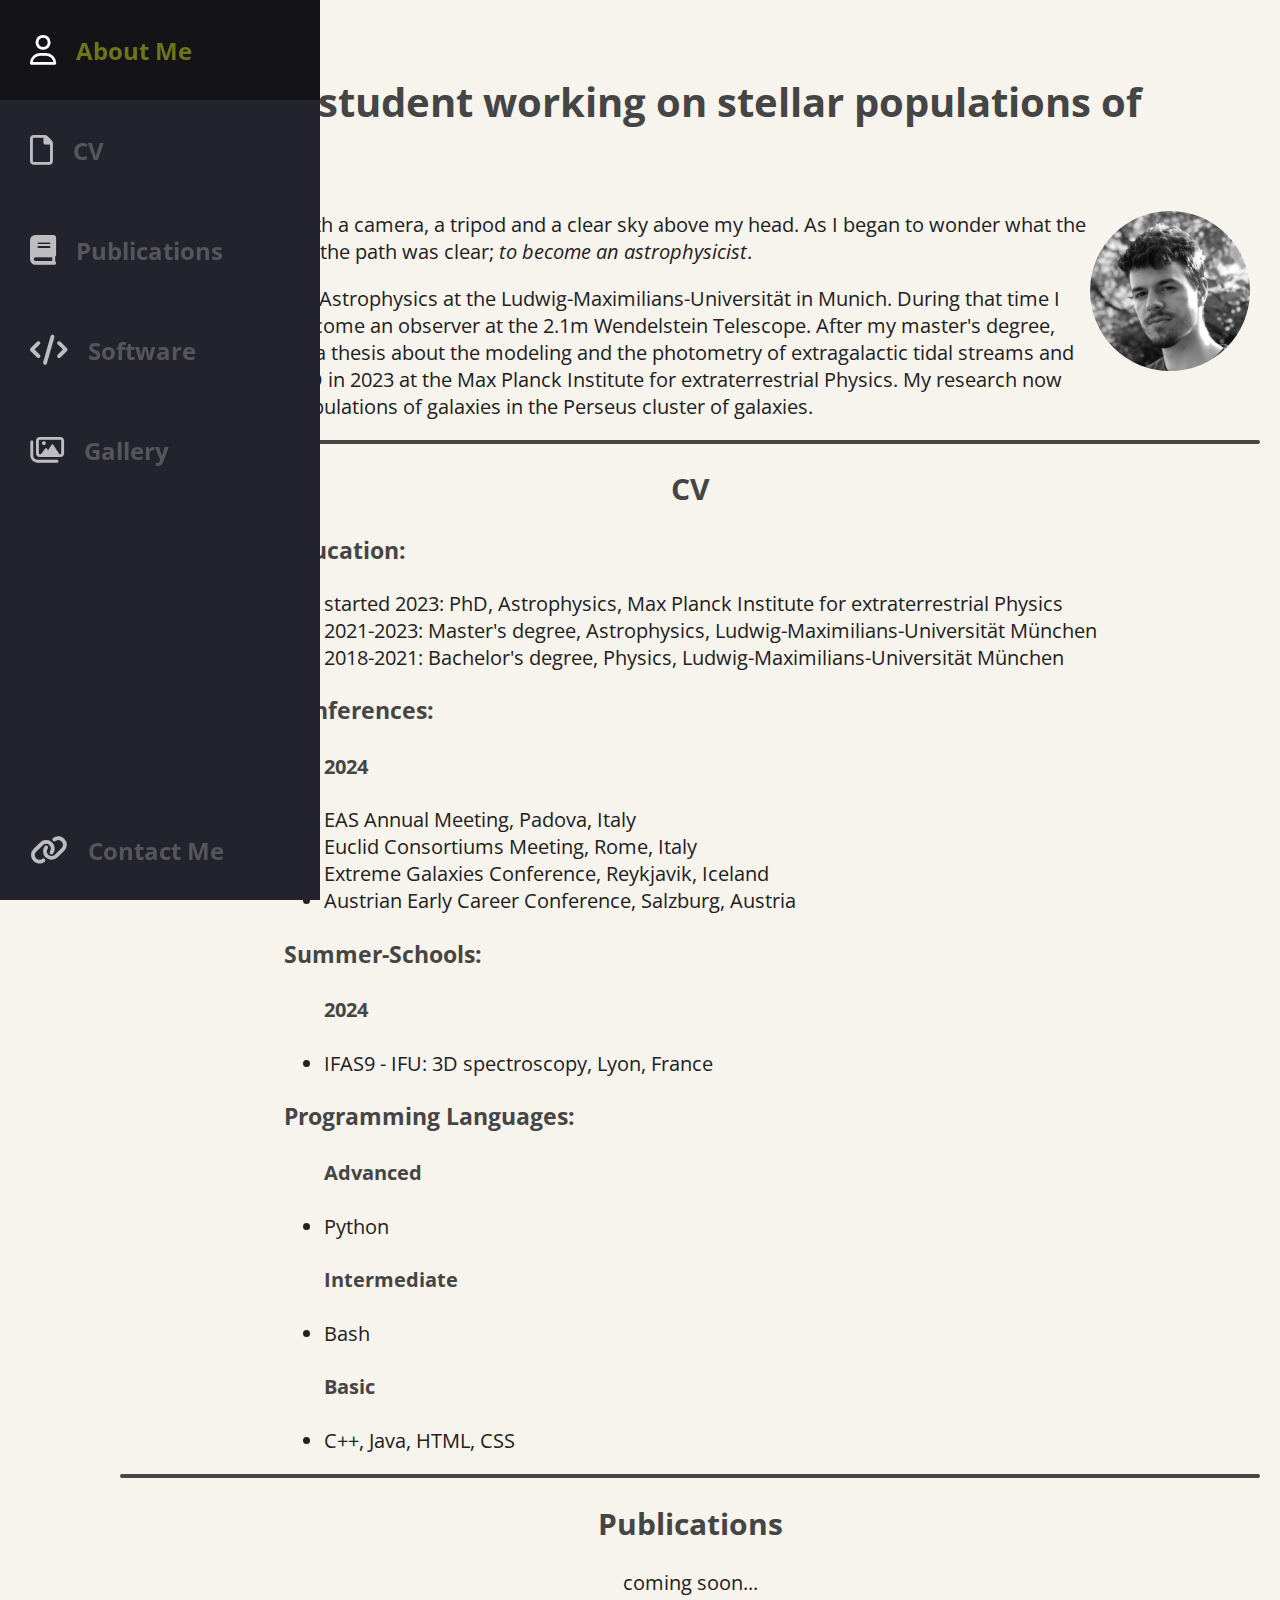
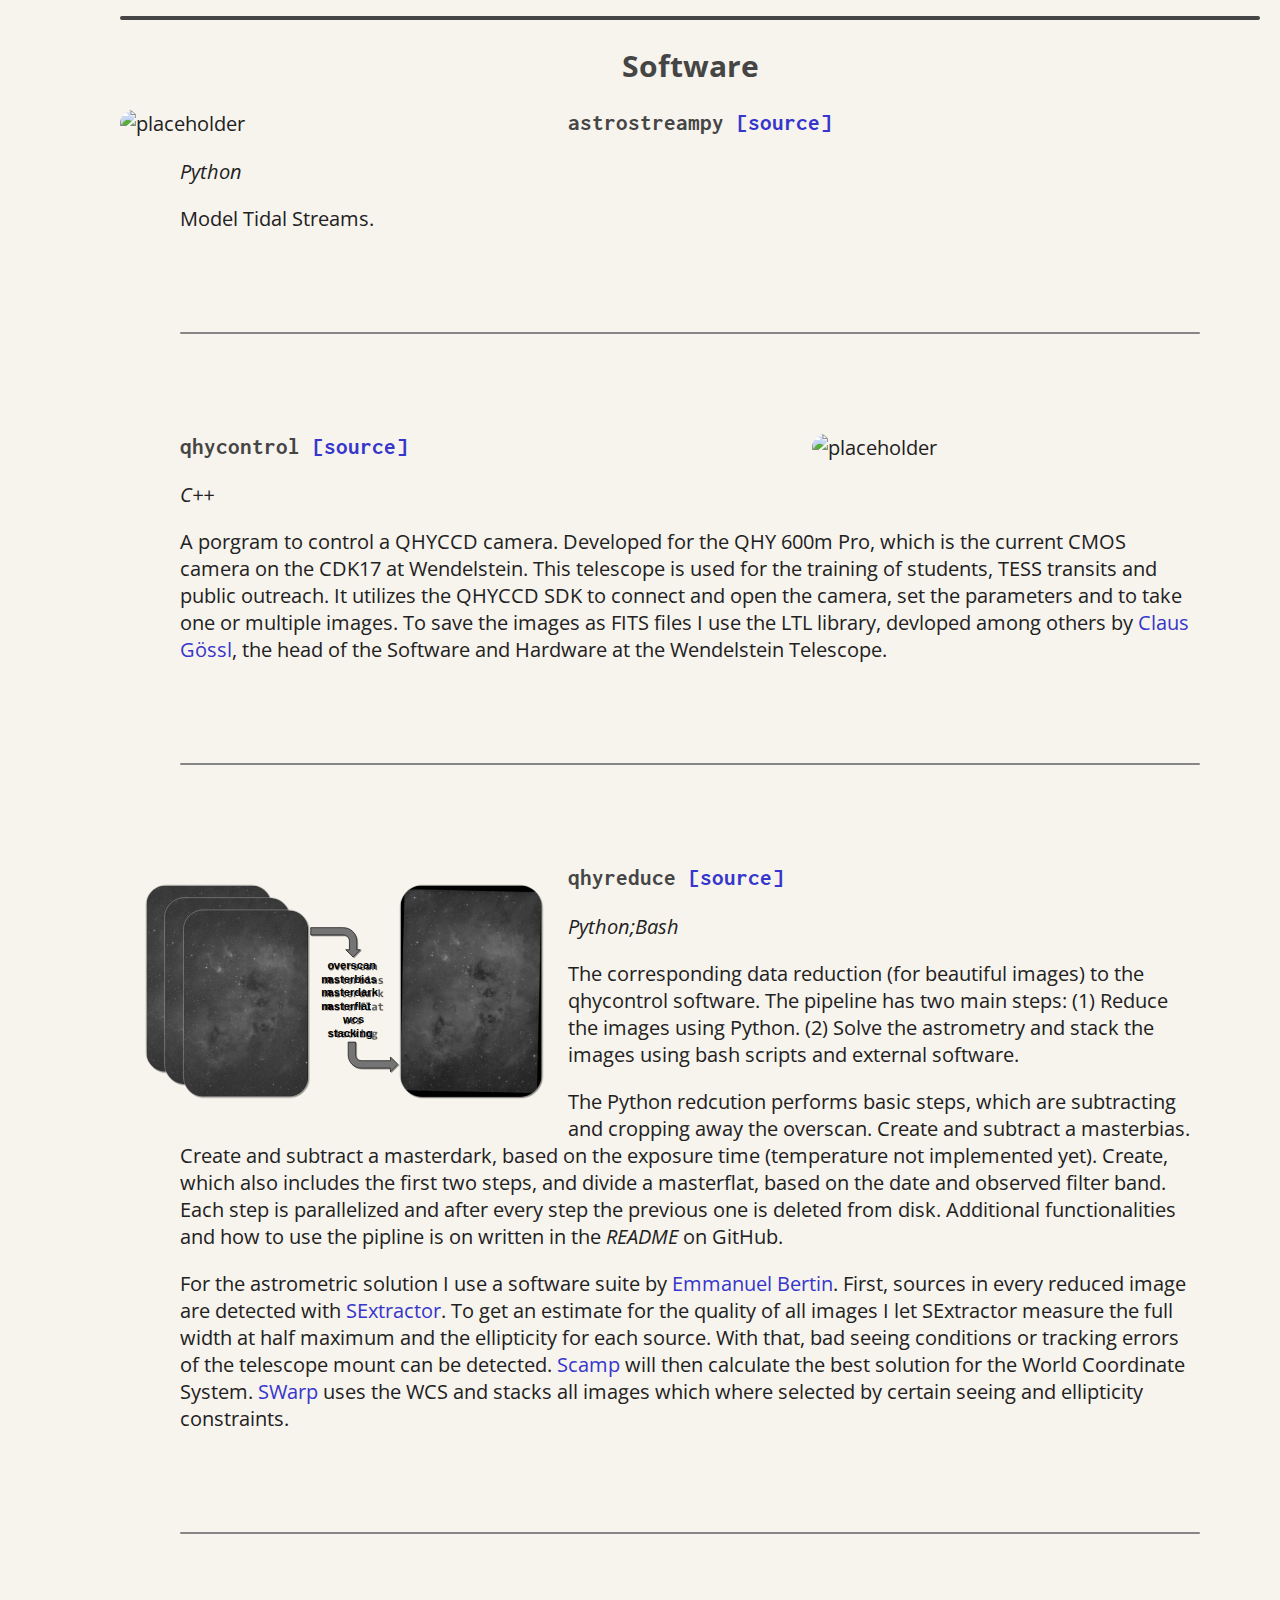
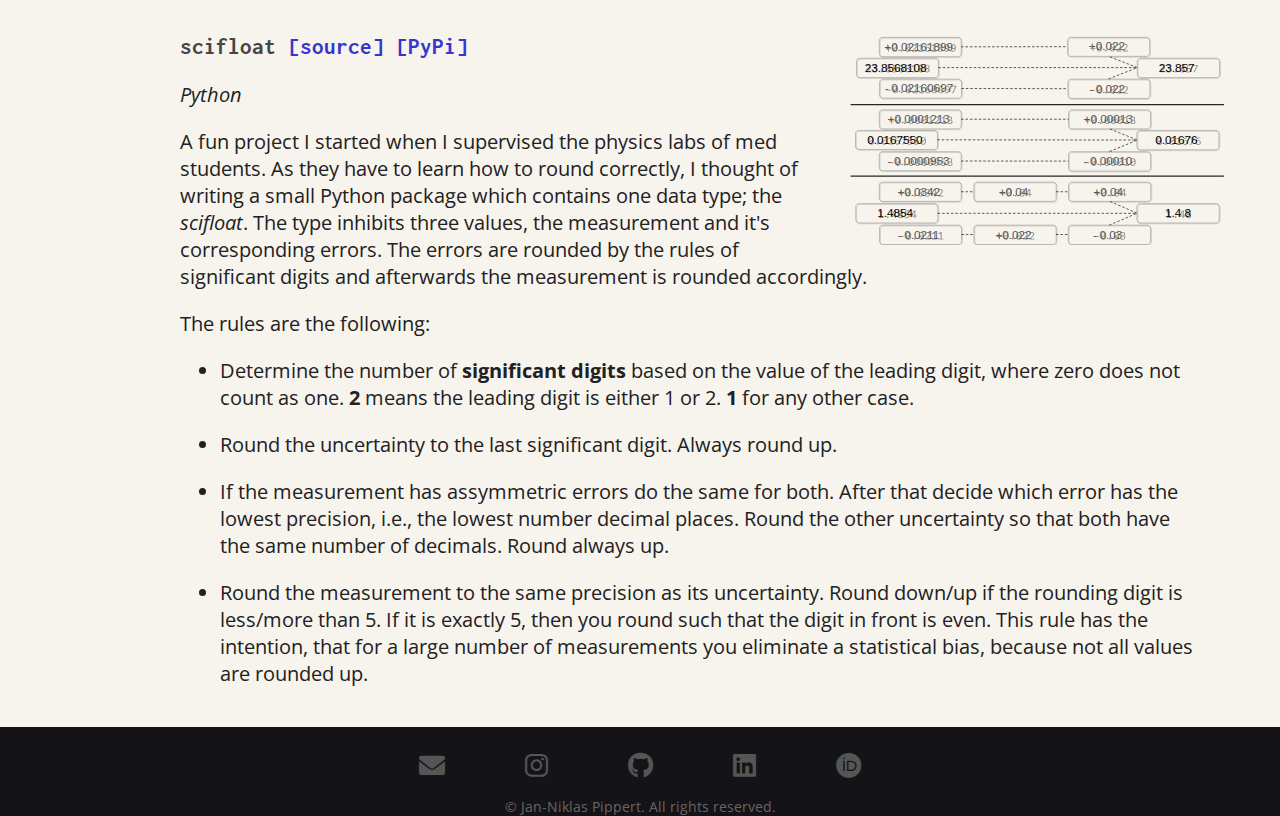
==== index.html @ 5317754b "scifloat.svg" ====
<!DOCTYPE html>
<html lang="en">

<head>
    <meta charset="UTF-8">
    <meta http-equiv='cache-control' content='no-cache'>
    <meta http-equiv='expires' content='0'>
    <meta http-equiv='pragma' content='no-cache'>
    <meta name="viewport" content="width=device-width, initial-scale=1.0">
    <meta name="keywords" content="Jan-Niklas Pippert">
    <meta name="description" content="Homepage of Jan-Niklas Pippert">
    <title>Jan-Niklas Pippert</title>
    <link rel="icon" type="image/x-icon" href="/images/icon.png">
    <link rel="stylesheet" type="text/css" href="style.css" />
    <link href="https://fonts.googleapis.com/css?family=Open+Sans:300,400,700&display=swap" rel="stylesheet" />
    <link
        href="https://fonts.googleapis.com/css2?family=Inconsolata:wght@200..900&family=Open+Sans:ital,wght@0,300..800;1,300..800&display=swap"
        rel="stylesheet">
    <link rel="stylesheet" href="https://cdnjs.cloudflare.com/ajax/libs/font-awesome/6.0.0-beta3/css/all.min.css">
</head>

<body>
    <!-- Hamburger Menu Icon for Mobile View -->
    <div class="hamburger-menu" onclick="toggleMenu()">&#9776;
        <p class="menu-text">Jan-Niklas Pippert</p>
    </div>

    <nav class="navbar" id="navbar">
        <ul class="navbar-nav">

            <li class="nav-item">
                <a href="#sec-aboutme" class="nav-link">
                    <i class="fa-regular fa-user"></i>
                    <span class="link-text">About Me</span>
                </a>
            </li>

            <li class="nav-item">
                <a href="#sec-cv" class="nav-link">
                    <i class="fa-regular fa-file"></i>
                    <span class="link-text">CV</span>
                </a>
            </li>

            <li class="nav-item">
                <a href="#sec-pubs" class="nav-link">
                    <i class="fa-solid fa-book"></i>
                    <span class="link-text">Publications</span>
                </a>
            </li>

            <li class="nav-item">
                <a href="#sec-soft" class="nav-link">
                    <i class="fa-solid fa-code"></i>
                    <span class="link-text">Software</span>
                </a>
            </li>

            <li class="nav-item">
                <a href="gallery.html" class="nav-link">
                    <i class="fa-regular fa-images"></i>
                    <span class="link-text">Gallery</span>
                </a>
            </li>

            <li class="nav-item">
                <a href="#imp-link" class="nav-link">
                    <i class="fa-solid fa-link"></i>
                    <span class="link-text">Contact Me</span>
                </a>
            </li>
        </ul>
    </nav>

    <div class="banner">
        <img class="banner-im" src="images/banner_a426.jpeg" alt="Perseus Cluster">
    </div>

    <main>
        <div class="headcontainer">
            <h1 id="sec-aboutme">I'm a PhD student working on stellar populations of galaxies.</h1>
        </div>
        <div class="contcontainer"><img class="portrait" src="images/portrait.jpg" alt="portrait">
            <p>Everything started with a camera, a tripod and a clear sky above my head. As I began to wonder what the
                universe has to offer, the path was clear; <i>to become an astrophysicist</i>.</p>
            <p>I studied Physics and Astrophysics at the Ludwig-Maximilians-Universität in Munich. During that time I
                had
                the chance to become an observer at the 2.1m Wendelstein Telescope. After my master's degree, which I
                finished with a thesis about the modeling and the photometry of extragalactic tidal streams and tails, I
                started my PhD in 2023 at the Max Planck Institute for extraterrestrial Physics. My research now focuses
                on stellar populations of galaxies in the Perseus cluster of galaxies.</p>
        </div>
        <hr>
        <div class="headcontainer">
            <h2 id="sec-cv">CV</h2>
        </div>
        <div class="contcontainer">
            <h3>Education:</h3>
            <ul>
                <li>started 2023: PhD, Astrophysics, Max Planck Institute for extraterrestrial Physics</li>
                <li>2021-2023: Master's degree, Astrophysics, Ludwig-Maximilians-Universität München</li>
                <li>2018-2021: Bachelor's degree, Physics, Ludwig-Maximilians-Universität München</li>
            </ul>
            <h3>Conferences:</h3>
            <ul>
                <h4>2024</h4>
                <li>EAS Annual Meeting, Padova, Italy</li>
                <li>Euclid Consortiums Meeting, Rome, Italy</li>
                <li>Extreme Galaxies Conference, Reykjavik, Iceland</li>
                <li>Austrian Early Career Conference, Salzburg, Austria</li>
            </ul>
            <h3>Summer-Schools:</h3>
            <ul>
                <h4>2024</h4>
                <li>IFAS9 - IFU: 3D spectroscopy, Lyon, France</li>
            </ul>
            <h3>Programming Languages:</h3>
            <ul>
                <h4>Advanced</h4>
                <li>Python</li>
                <h4>Intermediate</h4>
                <li>Bash</li>
                <h4>Basic</h4>
                <li>C++, Java, HTML, CSS</li>
            </ul>
        </div>
        <hr>
        <div class="headcontainer">
            <h2 id="sec-pubs">Publications</h2>
        </div>
        <div class="contcontainer">coming soon...</div>
        <hr>
        <div class="headcontainer">
            <h2 id="sec-soft">Software</h2>
        </div>
        <div class="soft-asp">
            <img class="soft-image-left" src="" alt="placeholder">
            <h3 class="soft-name">astrostreampy <a class="hyperlink" href="https://github.com/jnpippert/streampy"
                    target="_blank">[source]</a></h3>
            </h3>
            <p class="soft-text"><i>Python</i></p>
            <p class="soft-text">Model Tidal Streams.
            </p>
        </div>
        <hr class="soft-border">
        <div class="soft-qhyc">
            <img class="soft-image-right" src="" alt="placeholder">
            <h3 class="soft-name">qhycontrol <a class="hyperlink" href="https://github.com/jnpippert/qhycontrol"
                    target="_blank">[source]</a></h3>
            </h3>
            <p class="soft-text"><i>C++</i></p>
            <p class="soft-text">A porgram to control a QHYCCD camera. Developed for the QHY 600m Pro, which is the
                current CMOS camera on
                the CDK17 at Wendelstein. This telescope is used for the training of students, TESS transits and public
                outreach. It utilizes the QHYCCD SDK to connect and open the camera, set the parameters and to take one
                or multiple images. To save the images as FITS files I use the LTL library, devloped among others by
                <a class="hyperlink" target="_blank" href="https://www.usm.uni-muenchen.de/~cag/cag_ge.html">Claus
                    Gössl</a>, the head
                of the Software and Hardware at the Wendelstein Telescope.
            </p>
        </div>
        <hr class="soft-border">
        <div class="soft-qhyr">
            <img class="soft-image-left" src="svgs/reduce.svg" alt="placeholder">
            <h3 class="soft-name">qhyreduce <a class="hyperlink" href="https://github.com/jnpippert/qhyreduce"
                    target="_blank">[source]</a></h3>
            <p class="soft-text"><i>Python;Bash</i></p>
            <p class="soft-text">The corresponding data reduction (for beautiful images) to the qhycontrol
                software. The pipeline has two main steps: (1) Reduce the images using Python. (2) Solve the astrometry
                and stack the images using bash
                scripts and external software.</p>
            <p class="soft-text">The Python redcution performs basic steps, which are subtracting and cropping away
                the overscan. Create and subtract a masterbias. Create and subtract a masterdark, based on the exposure
                time (temperature not implemented yet). Create, which also includes the first two steps, and divide a
                masterflat, based on the date and observed filter band. Each step is parallelized and after every step
                the previous one is deleted from disk. Additional functionalities and how to use the pipline is on
                written in the <i>README</i> on GitHub.</p>
            <p class="soft-text">For the astrometric solution I use a software suite by <a class="hyperlink"
                    target="_blank" href="https://www.astromatic.net/team/emmanuel/">Emmanuel Bertin</a>. First, sources
                in every reduced image are detected with <a class="hyperlink"
                    href="https://www.astromatic.net/software/sextractor/" target="_blank">SExtractor</a>. To get an
                estimate for the quality of all images I let SExtractor measure the full width at half maximum and the
                ellipticity for each source. With that, bad seeing conditions or tracking errors of the telescope mount
                can be detected. <a class="hyperlink" href="https://www.astromatic.net/software/scamp/"
                    target="_blank">Scamp</a> will then calculate the best solution for the World Coordinate System. <a
                    class="hyperlink" target="_blank" href="https://www.astromatic.net/software/swarp/">SWarp</a> uses
                the WCS and stacks
                all images which where selected by certain seeing and ellipticity constraints.</p>
        </div>
        <hr class="soft-border">
        <div class="soft-sf">
            <img class="soft-image-right" src="svgs/scifloat.svg" alt="placeholder">
            <h3 class="soft-name">scifloat <a class="hyperlink" href="https://github.com/jnpippert/scifloat"
                    target="_blank">[source]</a> <a class="hyperlink" href="https://pypi.org/project/scifloat/"
                    target="_blank">[PyPi]</a></h3>
            </h3>
            <p class="soft-text"><i>Python</i></p>
            <p class="soft-text">A fun project I started when I supervised the physics labs of med students. As
                they have to learn how to round correctly, I thought of writing a small Python package which contains
                one data type; the <i>scifloat</i>. The type inhibits three values, the measurement and it's
                corresponding errors. The errors are rounded by the rules of significant digits and afterwards the
                measurement is rounded accordingly.
            <p class="soft-text">The rules are the following:</p>
            <ul class="soft-text">
                <li>
                    <p>Determine the number of <b>significant digits</b> based on the value of the leading digit, where
                        zero does not count as one. <b>2</b> means the leading digit is either 1 or 2. <b>1</b> for any
                        other case.
                    </p>
                </li>
                <li>
                    <p>Round the uncertainty to the last significant digit. Always round up.
                    </p>
                </li>
                <li>
                    <p>If the measurement has assymmetric errors do the same for both. After that decide which error has
                        the lowest precision, i.e., the lowest number decimal places. Round the other uncertainty so
                        that both have the same number of decimals. Round always up.
                    </p>
                </li>
                <li>
                    <p>Round the measurement to the same precision as its uncertainty. Round down/up if the rounding
                        digit is less/more than 5. If it is exactly 5, then you round such that the digit in front is
                        even. This rule has the intention, that for a large number of measurements you eliminate a
                        statistical bias, because not all values are rounded up.
                    </p>
                </li>
            </ul>
        </div>
    </main>

    <footer class="impressum">
        <div class="imp-icons">
            <a id="imp-link" class="imp-item" href="mailto:jnpippert@mpe.mpg.de" target="_blank" title="E-Mail">
                <i class="fa-solid fa-envelope"></i>
            </a>
            <a class="imp-item" href="https://www.instagram.com/diggesprdctns/" target="_blank" title="Instagram">
                <i class="fab fa-instagram"></i>
            </a>
            <a class="imp-item" href="https://github.com/jnpippert" target="_blank" title="GitHub">
                <i class="fab fa-github"></i>
            </a>
            <a class="imp-item" href="https://www.linkedin.com/in/jan-niklas-pippert-6746b3327/?originalSubdomain=de"
                target="_blank" title="LinkedIn">
                <i class="fab fa-linkedin"></i>
            </a>
            <a class="imp-item" href="https://orcid.org/0009-0006-9461-002X" target="_blank" title="ORCID">
                <i class="fa-brands fa-orcid"></i>
            </a>
        </div>
        <p class="copy">
            &copy; Jan-Niklas Pippert. All rights reserved.
        </p>
    </footer>

    <script>
        function toggleMenu() {
            document.getElementById("navbar").classList.toggle("active");
        }

        // Menü schließen, wenn nach unten gescrollt wird
        window.onscroll = () => {
            if (window.innerWidth <= 600) {
                document.getElementById("navbar").classList.remove("active");
            }
        };
    </script>
</body>

</html>
---- style.css ----
:root {
    font-size: 20px;
    font-family: 'Open Sans', sans-serif;
    --text-primary: #ffffff;
    --text-secondary: #ececec;
    --bg-primary: #23232e;
    --bg-secondary: #141418;
    --transition-speed: 600ms;
    --detail-color: #6c7517;
    --navlink-height: 5rem;
    --pop-color: #898989;
}


*,
*::before,
*::after {
    box-sizing: border-box;
    /* Alle Elemente haben box-sizing border-box */
}

.portrait {
    border-radius: 450px;
    width: 8rem;
    height: 8rem;
    filter: grayscale(100%);
    float: right;
    margin-right: 10px;
}

body {
    color: rgb(33, 33, 33);
    background-color: rgb(247, 243, 237);
    margin: 0;
    padding: 0;
}

body::-webkit-scrollbar {
    width: .75rem;
}

body::-webkit-scrollbar-track {
    background: #2e2e31;
}

body::-webkit-scrollbar-thumb {
    background: #696464;
    border-radius: .5rem;
}

main {
    margin-left: 5rem;
    padding: 1rem;
}

html,
body {
    height: 100%;
}

h1,
h2,
h3,
h4 {
    color: #454545;
    font-weight: bold;
}

hr {
    display: block;
    border: 0;
    border-top: .2rem solid #454545;
    margin: 1em 0;
    padding: 0;
    border-radius: 10px;
}

.navbar {
    position: fixed;
    background-color: var(--bg-primary);
    transition: width var(--transition-speed) ease;
}

.gallery-head {
    display: flex;
    justify-content: center;
    align-items: center;
    margin: 0 auto;
}

.gallery-container {
    width: min(1500px, 100%);
    margin: 0 auto;
    columns: 3 400px;
    column-gap: 1em;
}

.gallery-container .image img {
    width: 100%;
    height: 100%;
    object-fit: cover;
    transition: .5s ease;
}

.gallery-img {
    display: flex;
    width: 100%;
    margin-bottom: 1em;
    border-radius: 1em;
    border: .1em solid #141418;
    background: #2e2e31;
    box-shadow: 5px -5px 5px 5px #565656;
}

.navbar-nav {
    list-style: none;
    padding: 0;
    margin: 0;
    display: flex;
    flex-direction: column;
    align-items: center;
    height: 100%;
}

.nav-item {
    width: 100%;
}

.nav-item:last-child {
    margin-top: auto;
}

.nav-link {
    display: flex;
    align-items: center;
    height: 5rem;
    color: var(--text-primary);
    text-decoration: none;
    filter: grayscale(100%) opacity(0.7);
    transition: var(--transition-speed);
}

.nav-link:hover {
    filter: grayscale(0%) opacity(1);
    background: var(--bg-secondary);
}

.link-text {
    display: none;
    margin-left: 1rem;
    font-size: 24px;
    font-weight: bold;
    color: var(--text-primary);
}

.soft-text {
    margin-left: 3rem;
    margin-right: 3rem;
}

.soft-name {
    font-family: 'Inconsolata', sans-serif;
    margin-left: 3rem;
    margin-right: 3rem;
}

.soft-border {
    display: block;
    border: 1rem;
    border-top: .1rem solid #868686;
    margin: 5rem 0;
    margin-right: 3rem;
    margin-left: 3rem;
}

.soft-image-right {
    border-radius: 20px;
    width: 35vw;
    height: auto;
    display: flex;
    float: right;
    margin: 0;
}

.soft-image-left {
    border-radius: 20px;
    width: 35vw;
    height: auto;
    display: flex;
    float: left;
    justify-content: left;
    margin: 0;
}

.hyperlink {
    text-decoration: none;
    color: #3636cc;
}

main .headcontainer,
main .contcontainer {
    max-width: fit-content;
    margin: 0 auto;
}

.banner img {
    width: 100%;
    height: 16rem;
    transition: height var(--transition-speed) ease;
    object-fit: cover;
}

.logo-text {
    display: inline;
    position: absolute;
    left: -999px;
    transition: var(--transition-speed);
}

.impressum {
    flex-direction: column;
    margin: 0;
    background: var(--bg-secondary);
}

.imp-icons {
    display: flex;
    justify-content: center;
}

.impressum a {
    color: #555;
    font-size: 26px;
    margin-top: 1rem;
    text-decoration: none;
    transition: color 0.3s;
}

.impressum a:hover {
    color: var(--detail-color);
}

.imp-item {
    margin: 0 2rem;
}



.footer {
    display: flex;
    flex-wrap: nowrap;
    overflow-x: auto;
    position: fixed;
    background: var(--bg-secondary);
    width: 100%;
    /* Ändere von calc(100% - .75rem) zu 100% */
    bottom: 0;
    left: 0;
}

.footer a {
    display: flex;
    /* Verwende flex, um sicherzustellen, dass Links nebeneinander angeordnet sind */
    align-items: center;
    /* Zentriere die Icons */
    justify-content: center;
    /* Zentriere den Text */
    padding: 10px;
    text-decoration: none;
}

.copy {
    color: #696464;
    text-align: center;
    font-size: 14px;
}

.hamburger-menu {
    display: none;
    font-size: 30px;
    cursor: pointer;
    position: fixed;
    top: 0;
    left: 0;
    width: calc(100% - .75rem);
    padding: 10px;
    background-color: var(--bg-primary);
    color: var(--text-primary);
    z-index: 1000;
    text-align: right;
    padding-right: 20px;
    box-shadow: 0 2px 5px rgba(0, 0, 0, 0.2);
}

.hamburger-menu:hover {
    color: var(--detail-color);
}


@media only screen and (max-width: 600px) {

    #sec-aboutme,
    #sec-cv,
    #sec-pubs,
    #sec-soft {
        padding-top: 5rem;
        margin-top: -5rem;
    }


    .soft-image-left {
        width: 100vw;
        margin: 0;
    }

    .soft-image-right {
        width: 100vw;
        margin: 0;
    }

    .gallery-container {
        column-gap: .5em;
        padding: .5em;
    }

    .image {
        margin-bottom: .5em;
    }

    .gallery-head {
        margin-top: 5rem;
    }

    .impressum a {
        color: #555;
        font-size: 24px;
        text-decoration: none;
        transition: color 0.3s;
        padding: 0;
    }

    .footer {
        width: 100%;
        bottom: 0;
    }

    .impressum {
        display: flex;
        align-items: center;
        justify-content: center;
        height: 4rem;
        padding: .25rem 0;
        font-size: 12px;
        width: 100%;
    }

    .navbar {
        bottom: 0;
        width: 100%;
        height: 5rem;
    }

    .logo,
    .link-text {
        display: none;
    }

    .navbar-nav {
        flex-direction: row;
        width: 100%;
    }


    .nav-link {
        justify-content: center;
    }

    main {
        margin: 0;
        padding: 0;
    }

    body {
        overflow-x: hidden;
    }

    .nav-link:hover {
        color: var(--detail-color);
    }


    .nav-link i {
        font-size: auto;
        margin: auto;
        padding: auto;
        width: 100%;
        text-align: center;
    }

    .hamburger-menu {
        display: flex;
        width: 100%;
    }

    .hamburger-menu .menu-text {
        text-align: center;
        margin: auto;
        font-size: 20px;
        color: rgba(194, 194, 194, 0.535);
    }

    .navbar {
        display: none;
        width: 100%;
    }

    .navbar.active {
        display: flex;
        flex-direction: column;
        position: fixed;
        bottom: 0;
        left: 0;
        width: 100%;
        height: 5rem;
        background: var(--bg-primary);
        z-index: 999;
        /* Hoher Z-Index für Überlagerung */
        transition: transform var(--transition-speed) ease;
    }

    body::-webkit-scrollbar {
        width: .5rem;
    }

    .imp-item {
        text-align: center;
        font-size: auto;
        margin: 0 1vh;
        padding: auto;
    }

    .popup-image img {
        display: none;
    }
}


@media only screen and (min-width: 601px) {
    .navbar {
        top: 0;
        width: 5rem;
        height: 100vh;
    }

    .navbar:hover {
        width: 16rem;
    }

    .navbar:hover .link-text {
        display: inline;
        color: var(--detail-color);
        transition: display var(--transition-speed) ease;
    }

    .banner:hover img {
        height: 32rem;
    }

    .nav-link i {
        margin-right: 0;
        margin-left: 1.5rem;
        font-size: 1.5rem;
        padding: 0;
        gap: 0;
    }

    .gallery-container .image:hover img {
        cursor: pointer;
        filter: brightness(65%);
        transition: all .5s ease;
    }

    .popup-image {
        position: fixed;
        top: 0;
        left: 0;
        background: rgba(0, 0, 0, .9);
        width: 100%;
        height: 100%;
        z-index: 100;
        display: none;
    }

    .popup-image span {
        position: absolute;
        font-size: 4rem;
        color: var(--pop-color);
        cursor: pointer;
        z-index: 100;
    }

    .popup-image span:hover {
        color: var(--detail-color);
    }

    .popup-image img {
        position: absolute;
        top: 50%;
        left: 50%;
        transform: translate(-50%, -50%);
        border-radius: 1em;
        border: .1em solid var(--pop-color);
        max-height: 95%;
        max-width: 95%;
        object-fit: cover;
    }
}
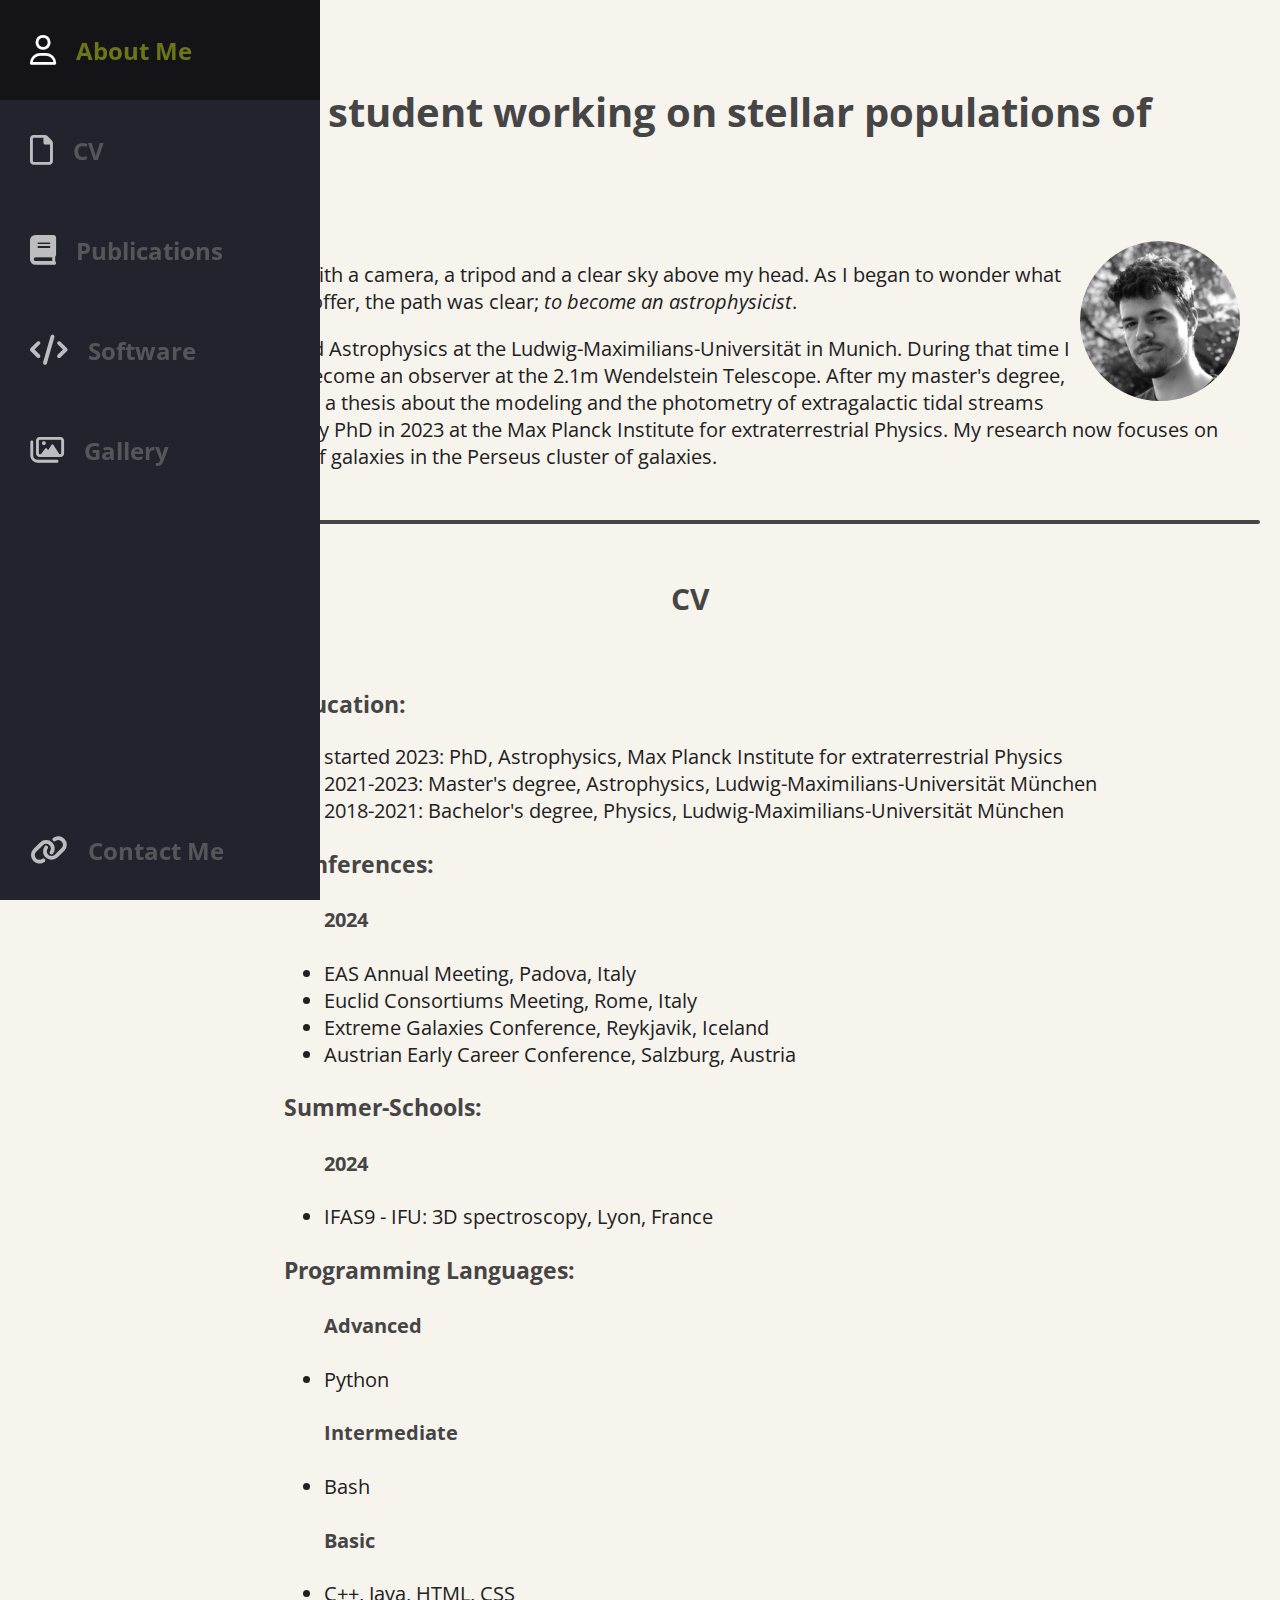
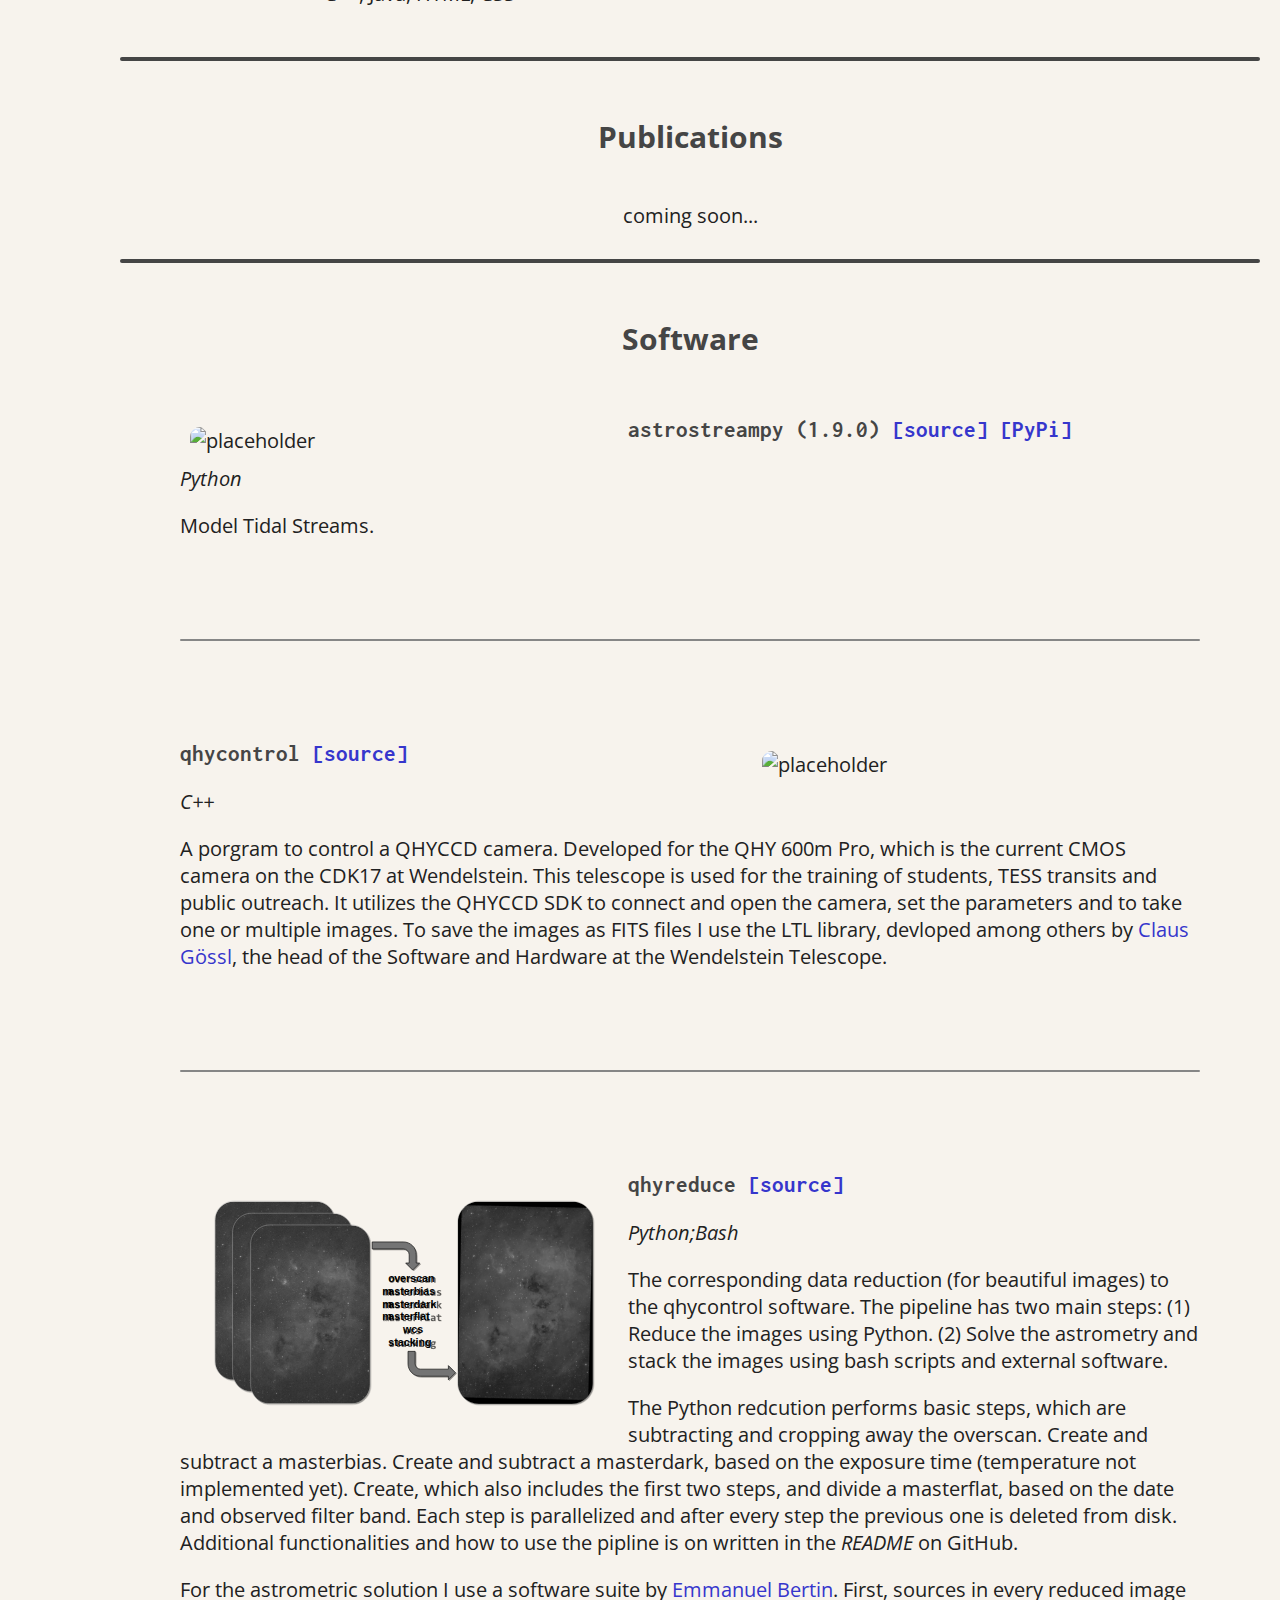
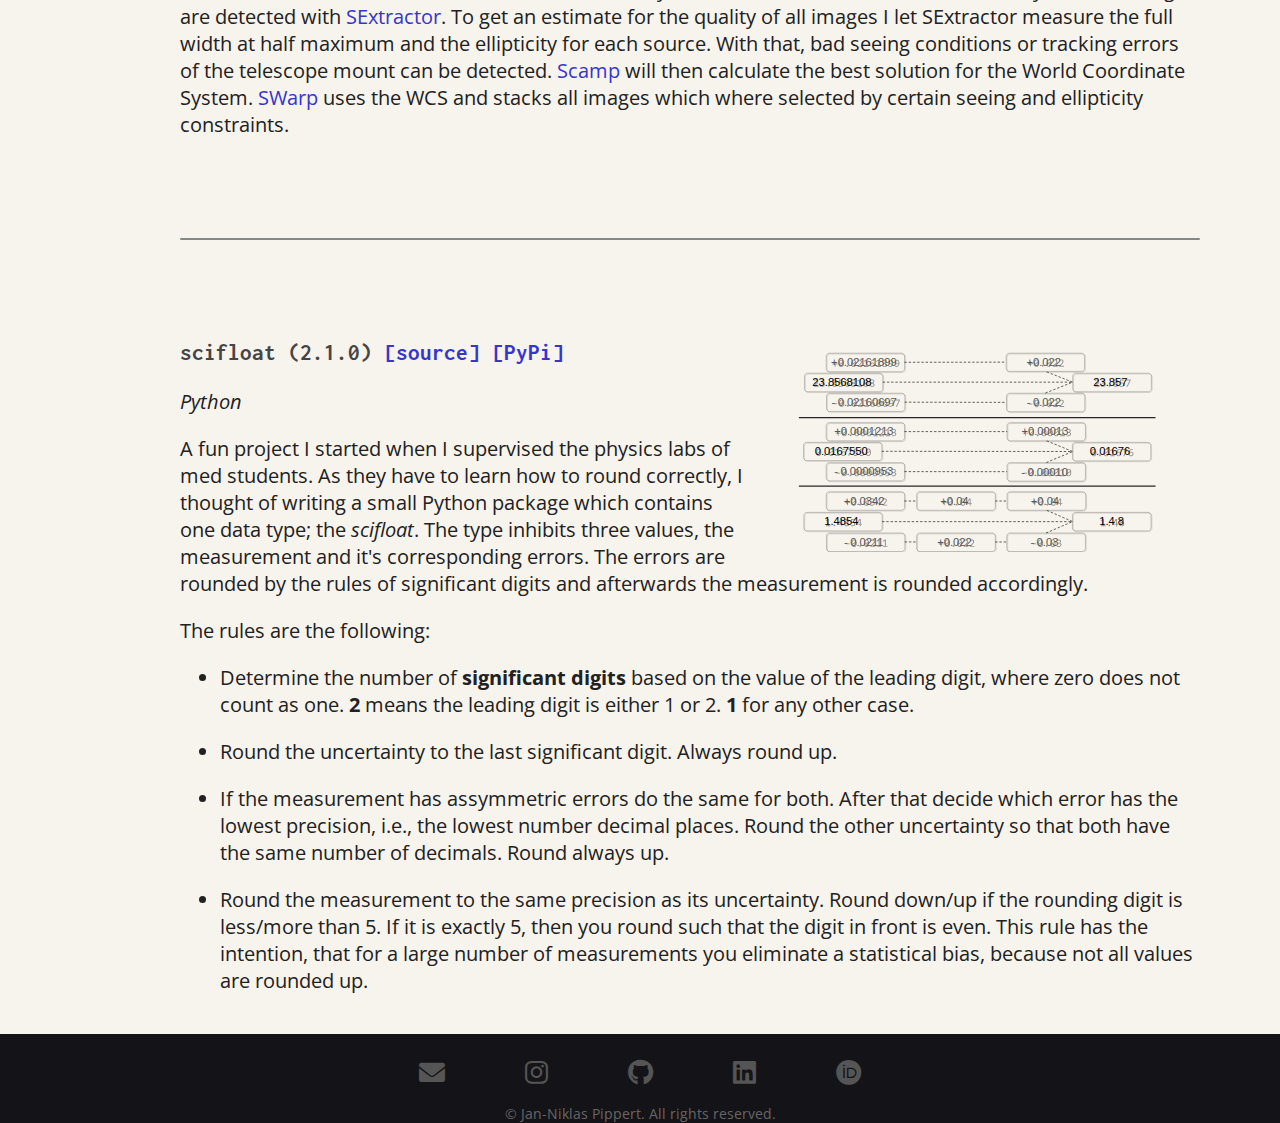
==== commit 71692311: "added text. added padding to the headers. added margin to software images" ====
--- a/index.html
+++ b/index.html
@@ -135,8 +135,9 @@
         </div>
         <div class="soft-asp">
             <img class="soft-image-left" src="" alt="placeholder">
-            <h3 class="soft-name">astrostreampy <a class="hyperlink" href="https://github.com/jnpippert/streampy"
-                    target="_blank">[source]</a></h3>
+            <h3 class="soft-name">astrostreampy (1.9.0) <a class="hyperlink"
+                    href="https://github.com/jnpippert/streampy" target="_blank">[source]</a> <a class="hyperlink"
+                    href="https://pypi.org/project/astrostreampy/" target="_blank">[PyPi]</a></h3>
             </h3>
             <p class="soft-text"><i>Python</i></p>
             <p class="soft-text">Model Tidal Streams.
@@ -190,7 +191,7 @@
         <hr class="soft-border">
         <div class="soft-sf">
             <img class="soft-image-right" src="svgs/scifloat.svg" alt="placeholder">
-            <h3 class="soft-name">scifloat <a class="hyperlink" href="https://github.com/jnpippert/scifloat"
+            <h3 class="soft-name">scifloat (2.1.0) <a class="hyperlink" href="https://github.com/jnpippert/scifloat"
                     target="_blank">[source]</a> <a class="hyperlink" href="https://pypi.org/project/scifloat/"
                     target="_blank">[PyPi]</a></h3>
             </h3>
--- a/style.css
+++ b/style.css
@@ -180,6 +180,8 @@
     display: flex;
     float: right;
     margin: 0;
+    padding: 0.5rem;
+    margin-right: 3rem
 }
 
 .soft-image-left {
@@ -190,6 +192,8 @@
     float: left;
     justify-content: left;
     margin: 0;
+    padding: 0.5rem;
+    margin-left: 3rem
 }
 
 .hyperlink {
@@ -201,6 +205,7 @@
 main .contcontainer {
     max-width: fit-content;
     margin: 0 auto;
+    padding: 0.5rem;
 }
 
 .banner img {
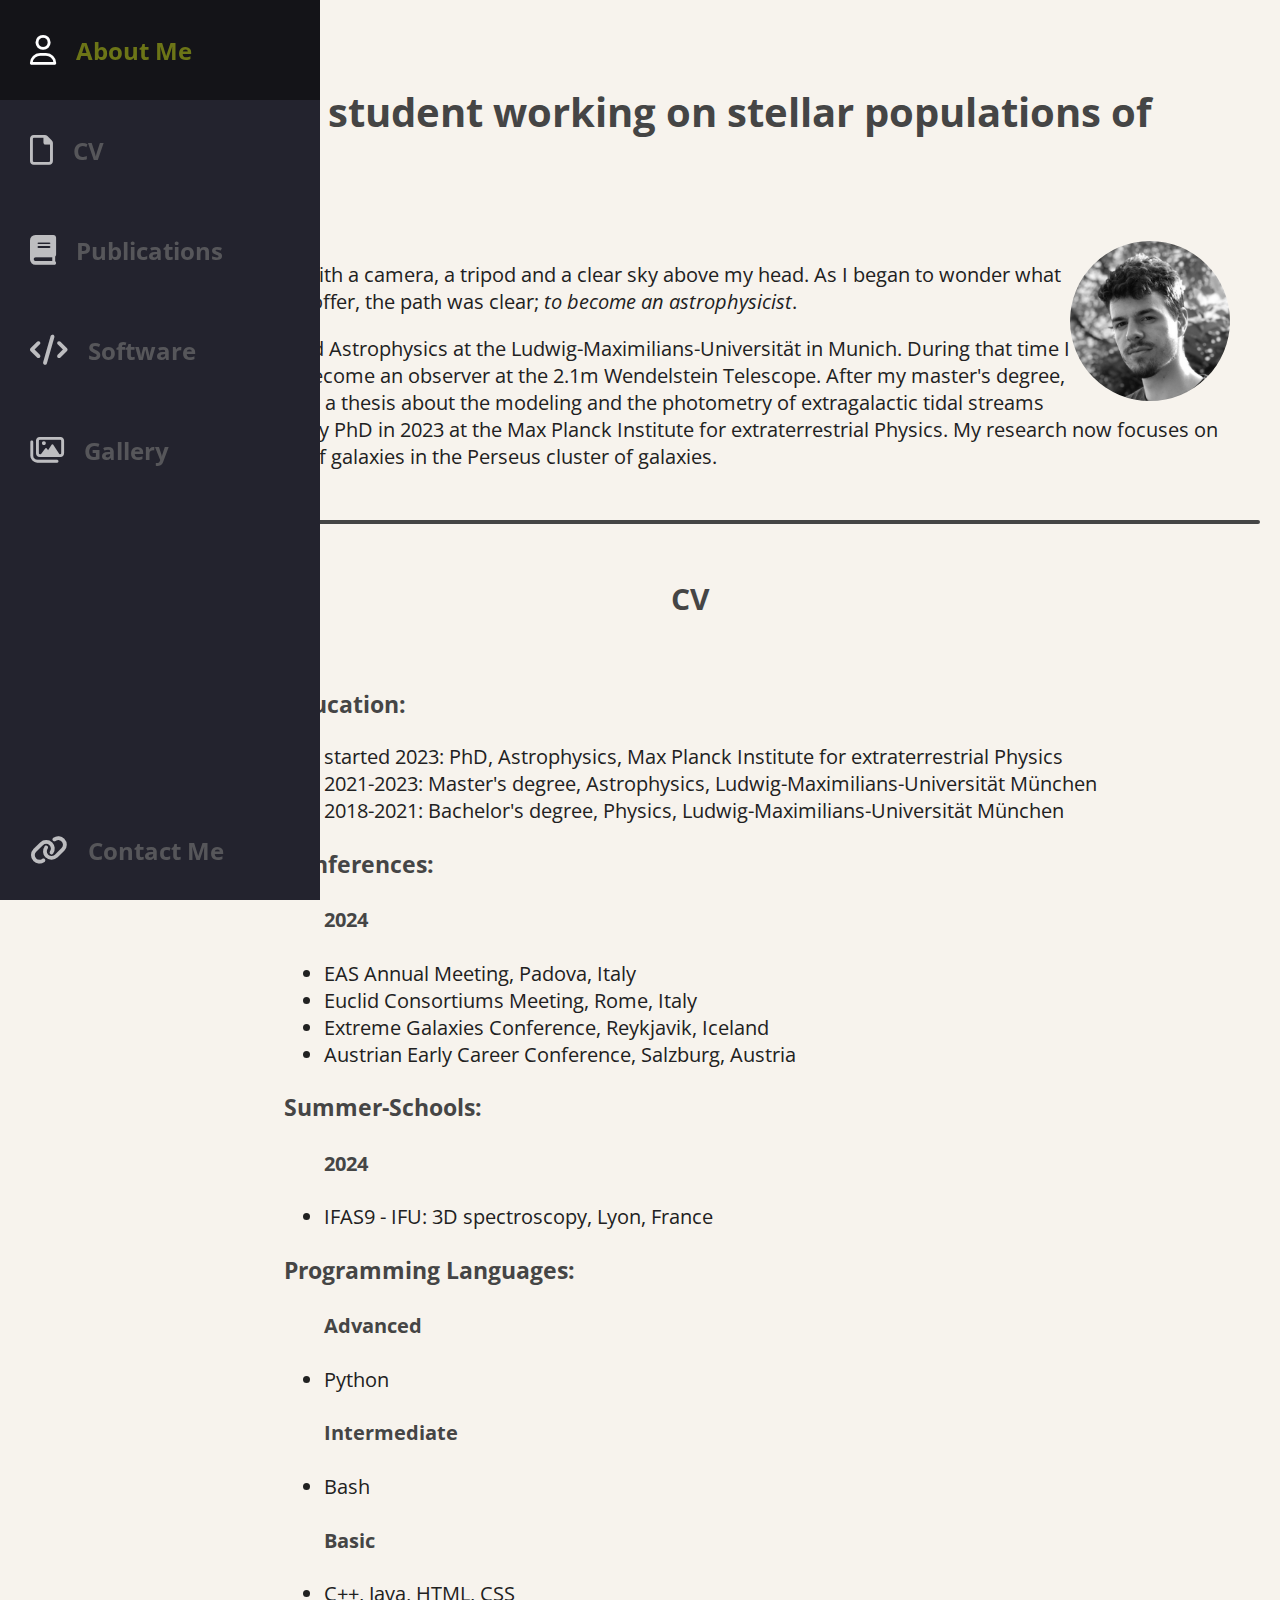
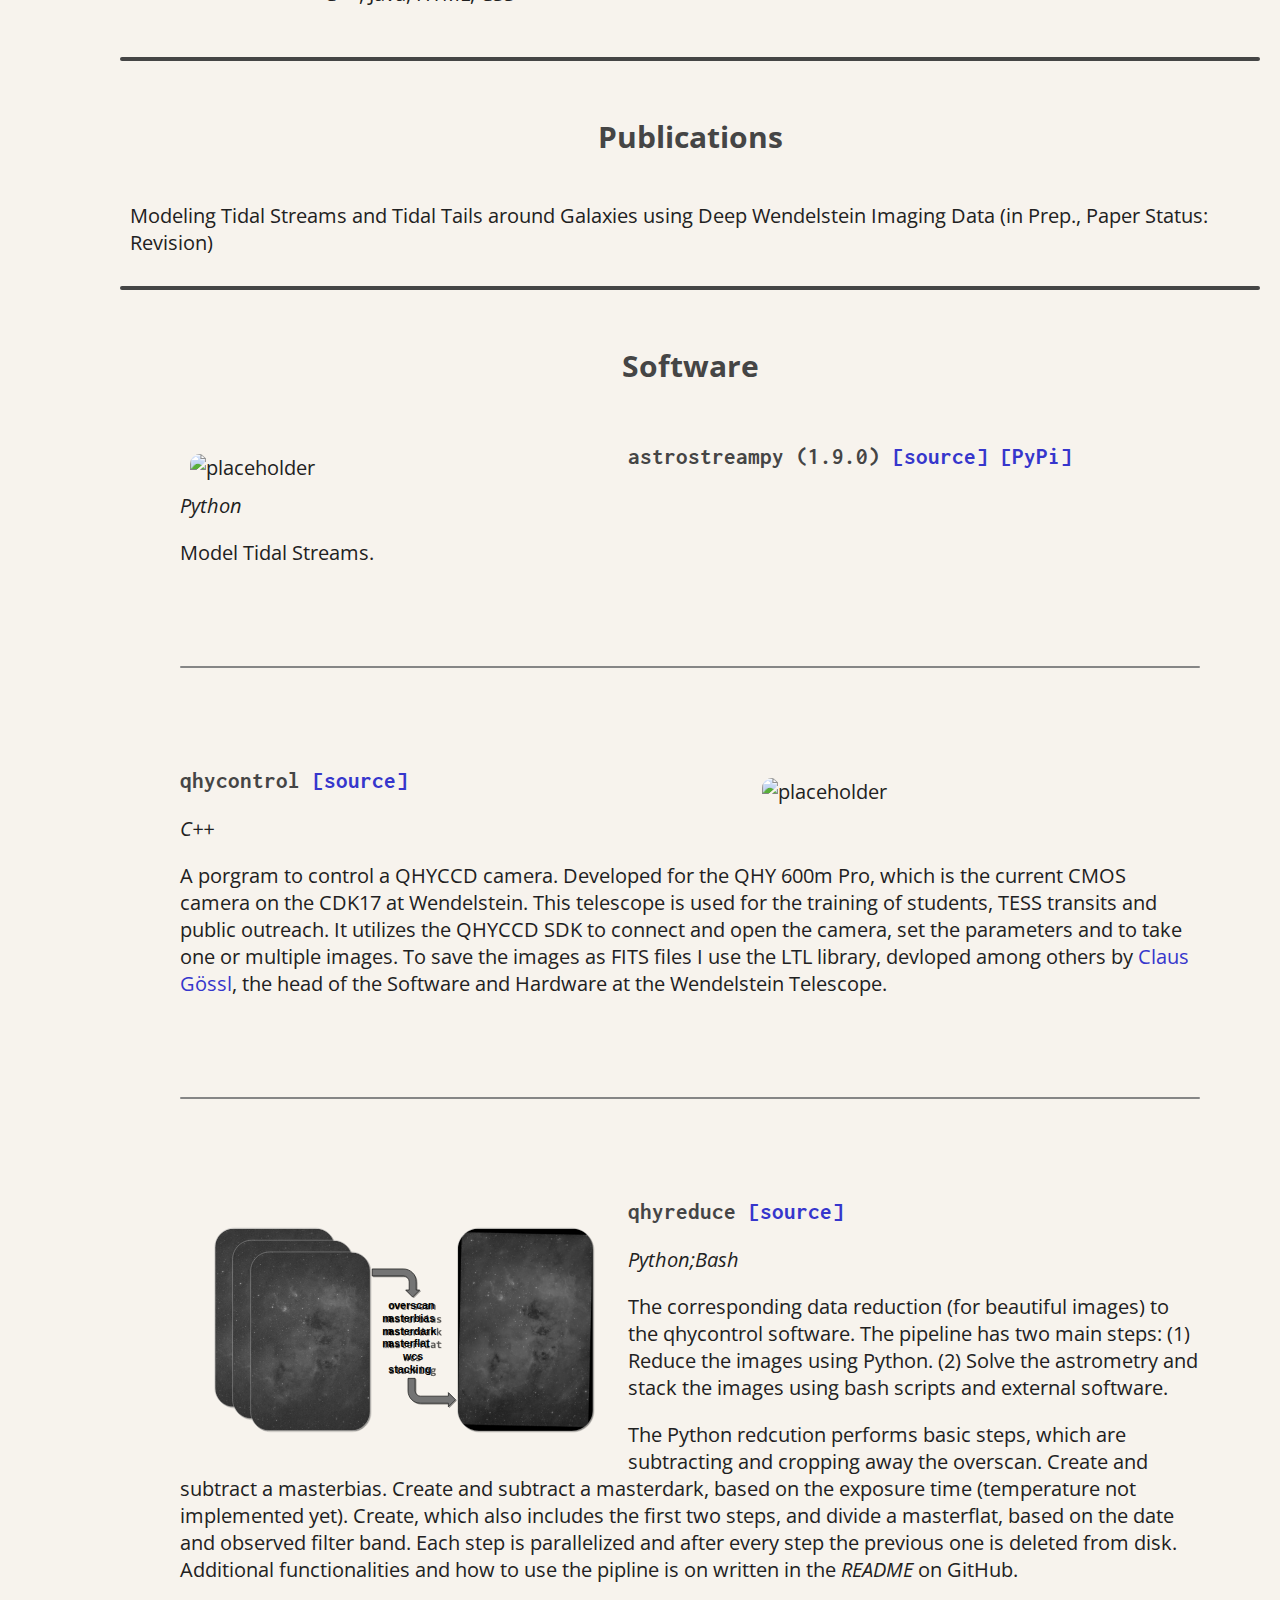
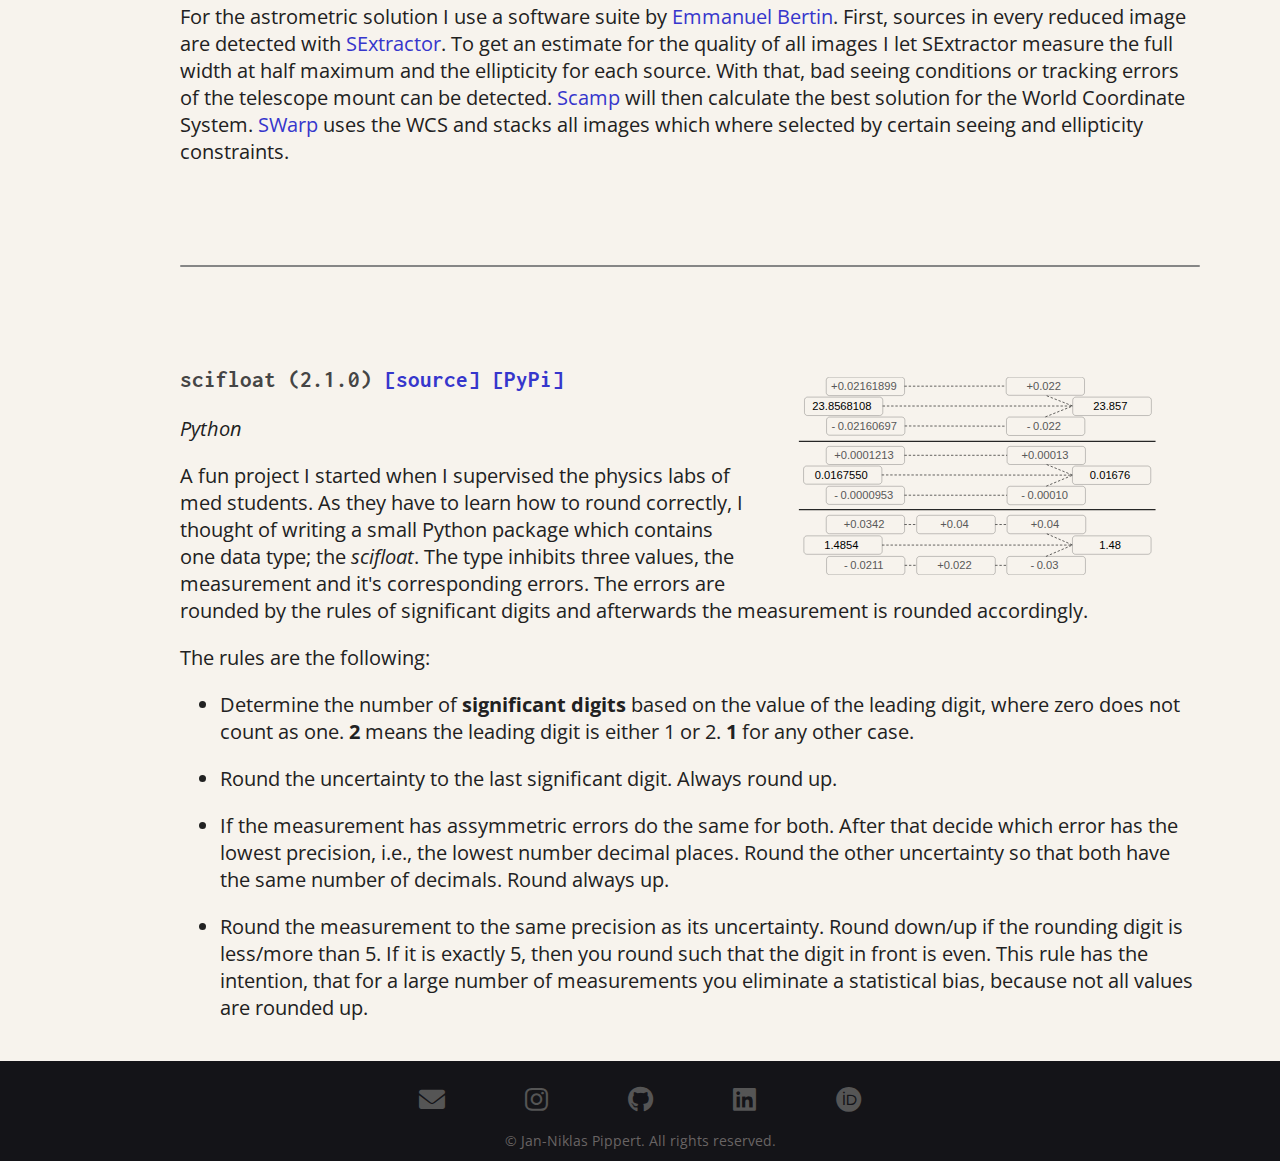
==== commit 3555a070: "hover on portrait" ====
--- a/index.html
+++ b/index.html
@@ -128,7 +128,8 @@
         <div class="headcontainer">
             <h2 id="sec-pubs">Publications</h2>
         </div>
-        <div class="contcontainer">coming soon...</div>
+        <div class="contcontainer">Modeling Tidal Streams and Tidal Tails around Galaxies
+            using Deep Wendelstein Imaging Data (in Prep., Paper Status: Revision) </div>
         <hr>
         <div class="headcontainer">
             <h2 id="sec-soft">Software</h2>
--- a/style.css
+++ b/style.css
@@ -24,8 +24,9 @@
     width: 8rem;
     height: 8rem;
     filter: grayscale(100%);
+    transition: filter var(--transition-speed) ease, transform var(--transition-speed) ease;
     float: right;
-    margin-right: 10px;
+    margin-right: 1em;
 }
 
 body {
@@ -122,6 +123,7 @@
     height: 100%;
 }
 
+
 .nav-item {
     width: 100%;
 }
@@ -145,12 +147,11 @@
     background: var(--bg-secondary);
 }
 
-.link-text {
-    display: none;
+.navbar .link-text {
+    opacity: 0;
     margin-left: 1rem;
     font-size: 24px;
     font-weight: bold;
-    color: var(--text-primary);
 }
 
 .soft-text {
@@ -226,6 +227,7 @@
     flex-direction: column;
     margin: 0;
     background: var(--bg-secondary);
+    height: 5rem
 }
 
 .imp-icons {
@@ -353,7 +355,7 @@
         display: flex;
         align-items: center;
         justify-content: center;
-        height: 4rem;
+        height: 5rem;
         padding: .25rem 0;
         font-size: 12px;
         width: 100%;
@@ -462,9 +464,15 @@
     }
 
     .navbar:hover .link-text {
-        display: inline;
+        opacity: 1;
         color: var(--detail-color);
-        transition: display var(--transition-speed) ease;
+        transition: opacity .9s ease-in-out;
+    }
+
+    .portrait:hover {
+        transform: scale(1.05);
+        filter: grayscale(0%);
+        transition: filter var(--transition-speed) ease, transform var(--transition-speed) ease;
     }
 
     .banner:hover img {
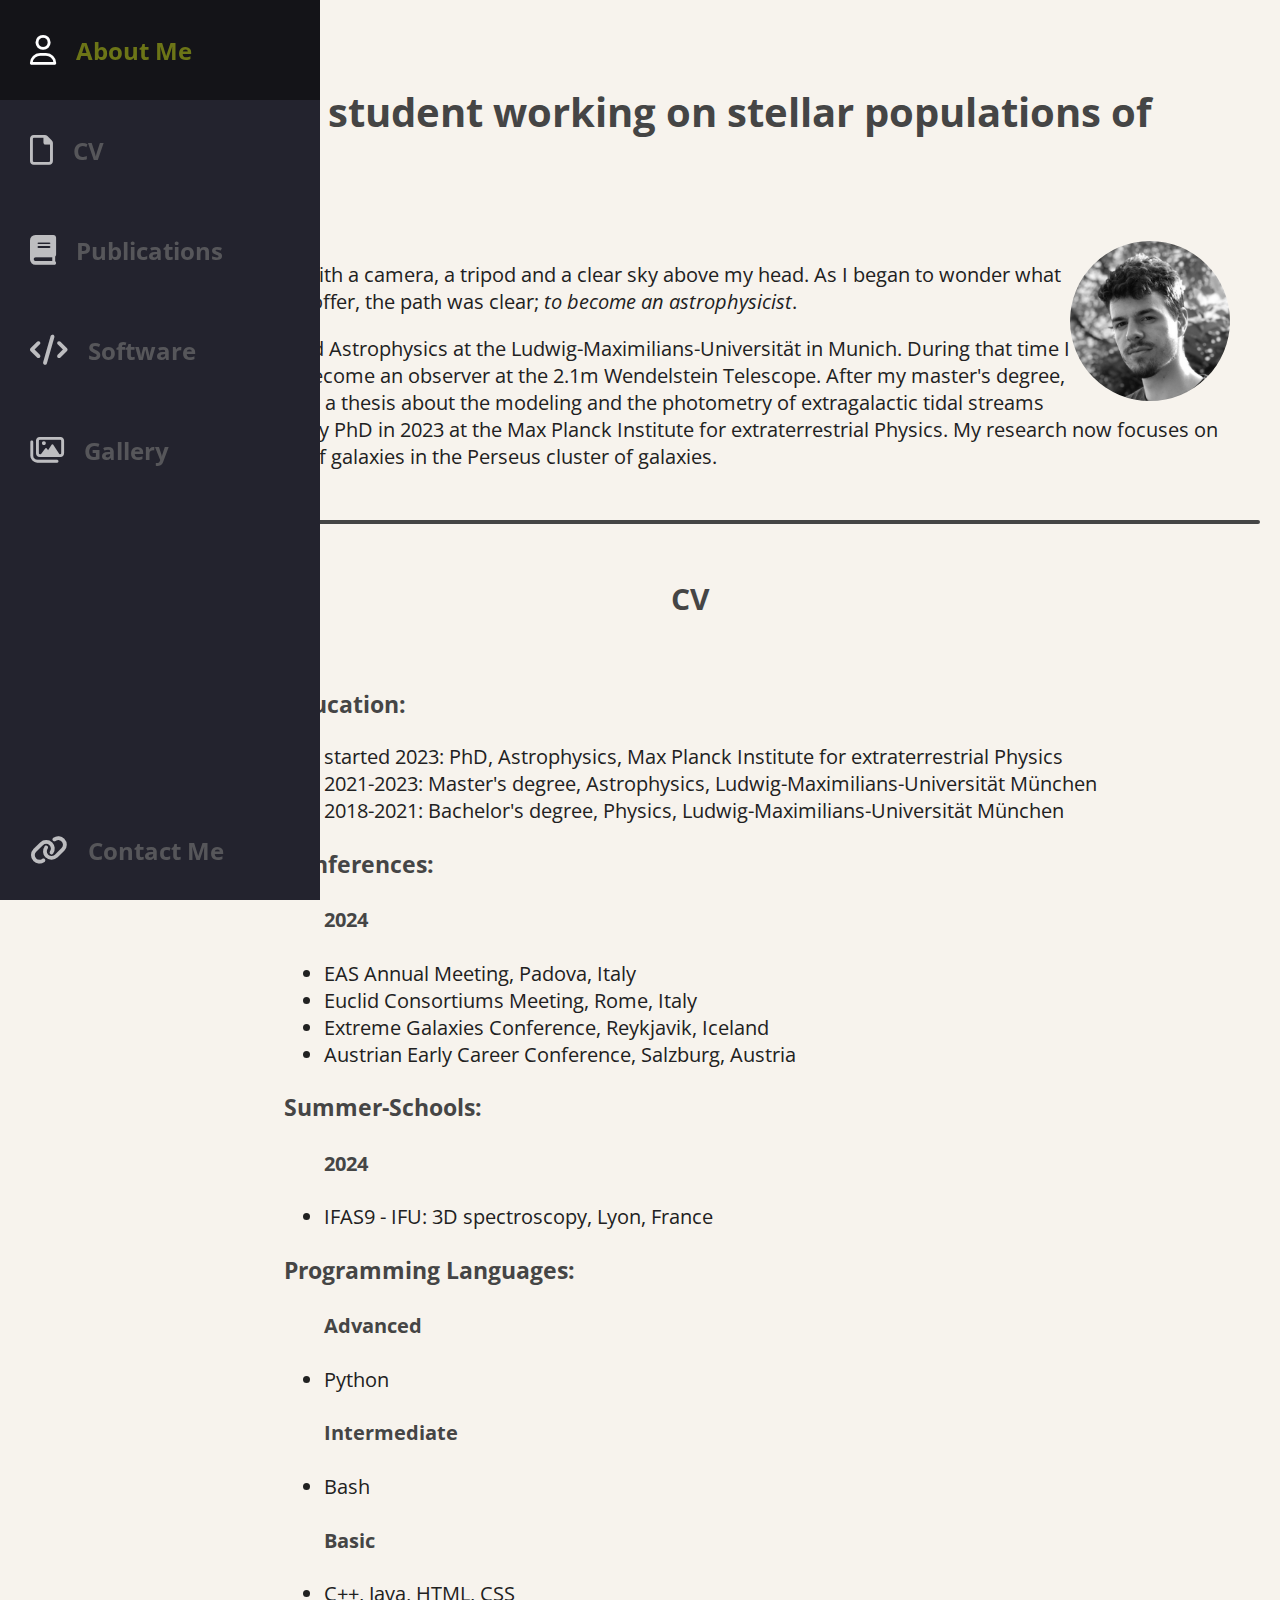
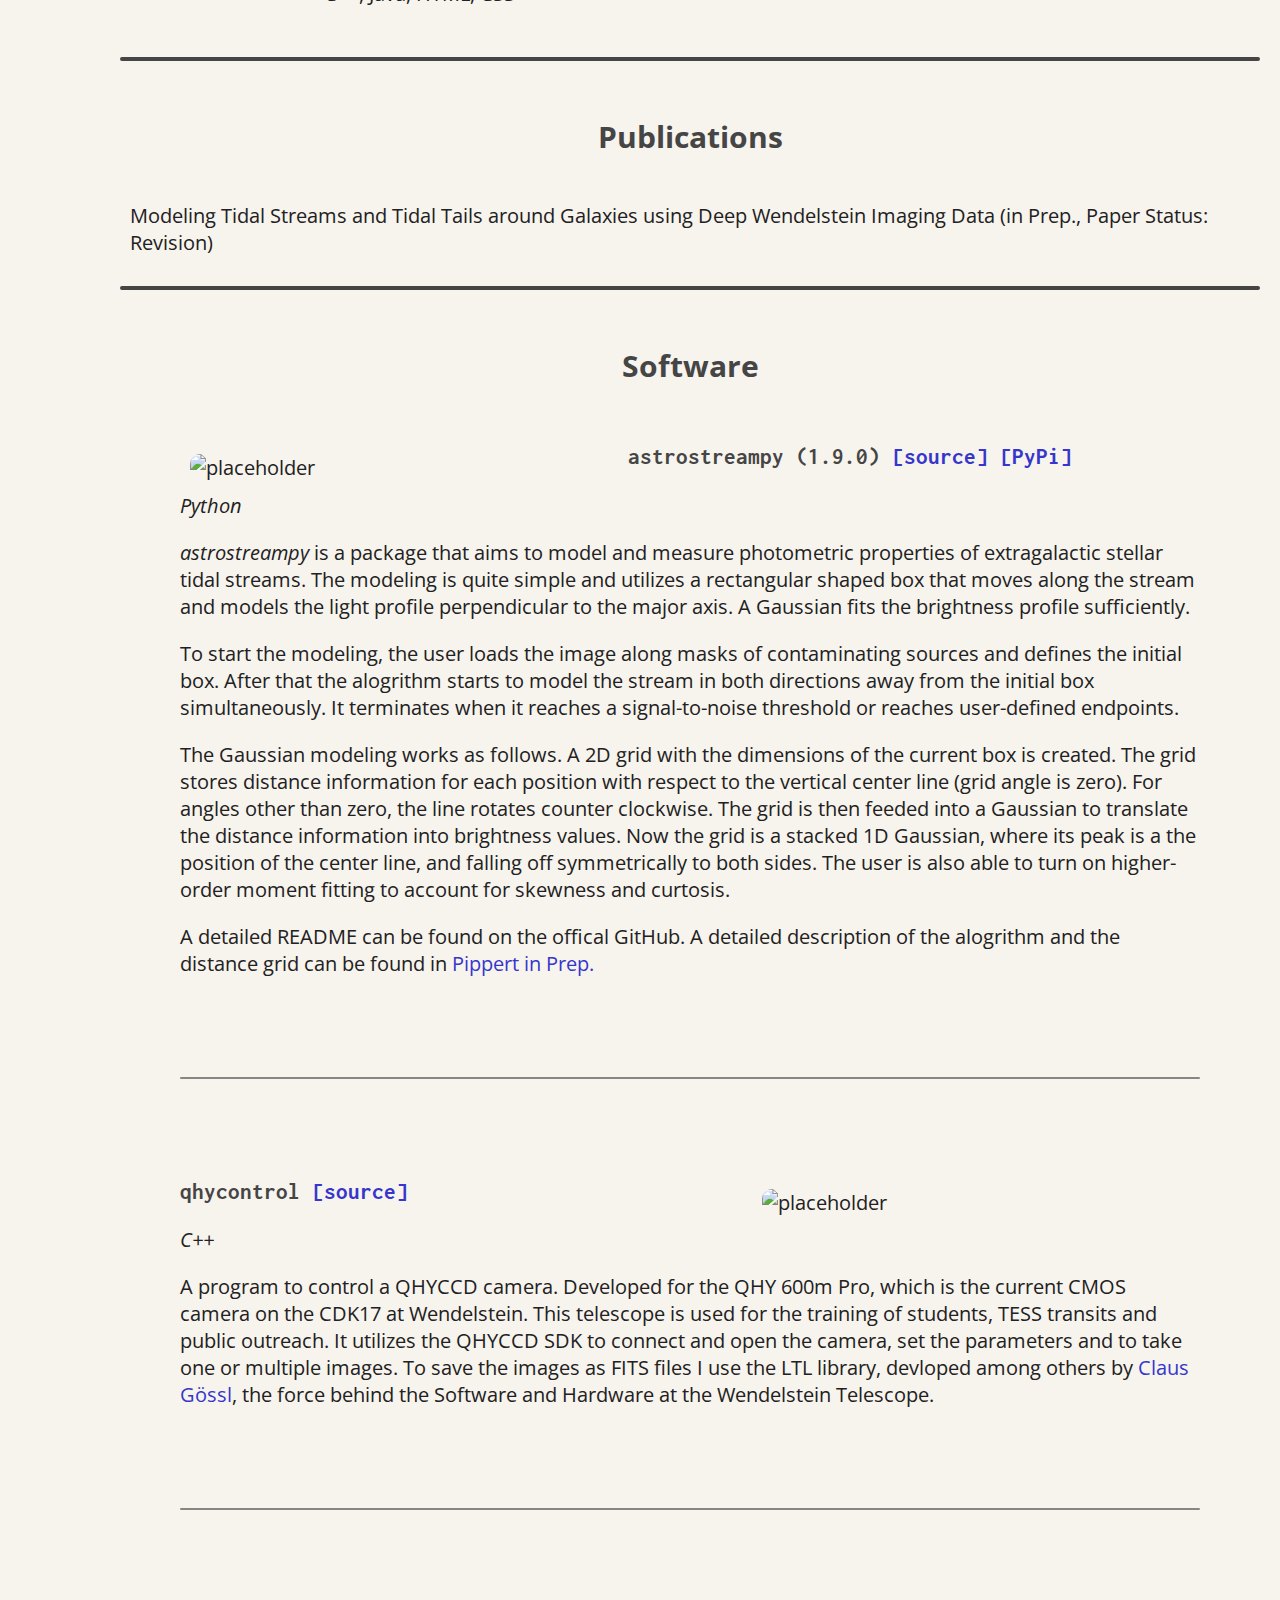
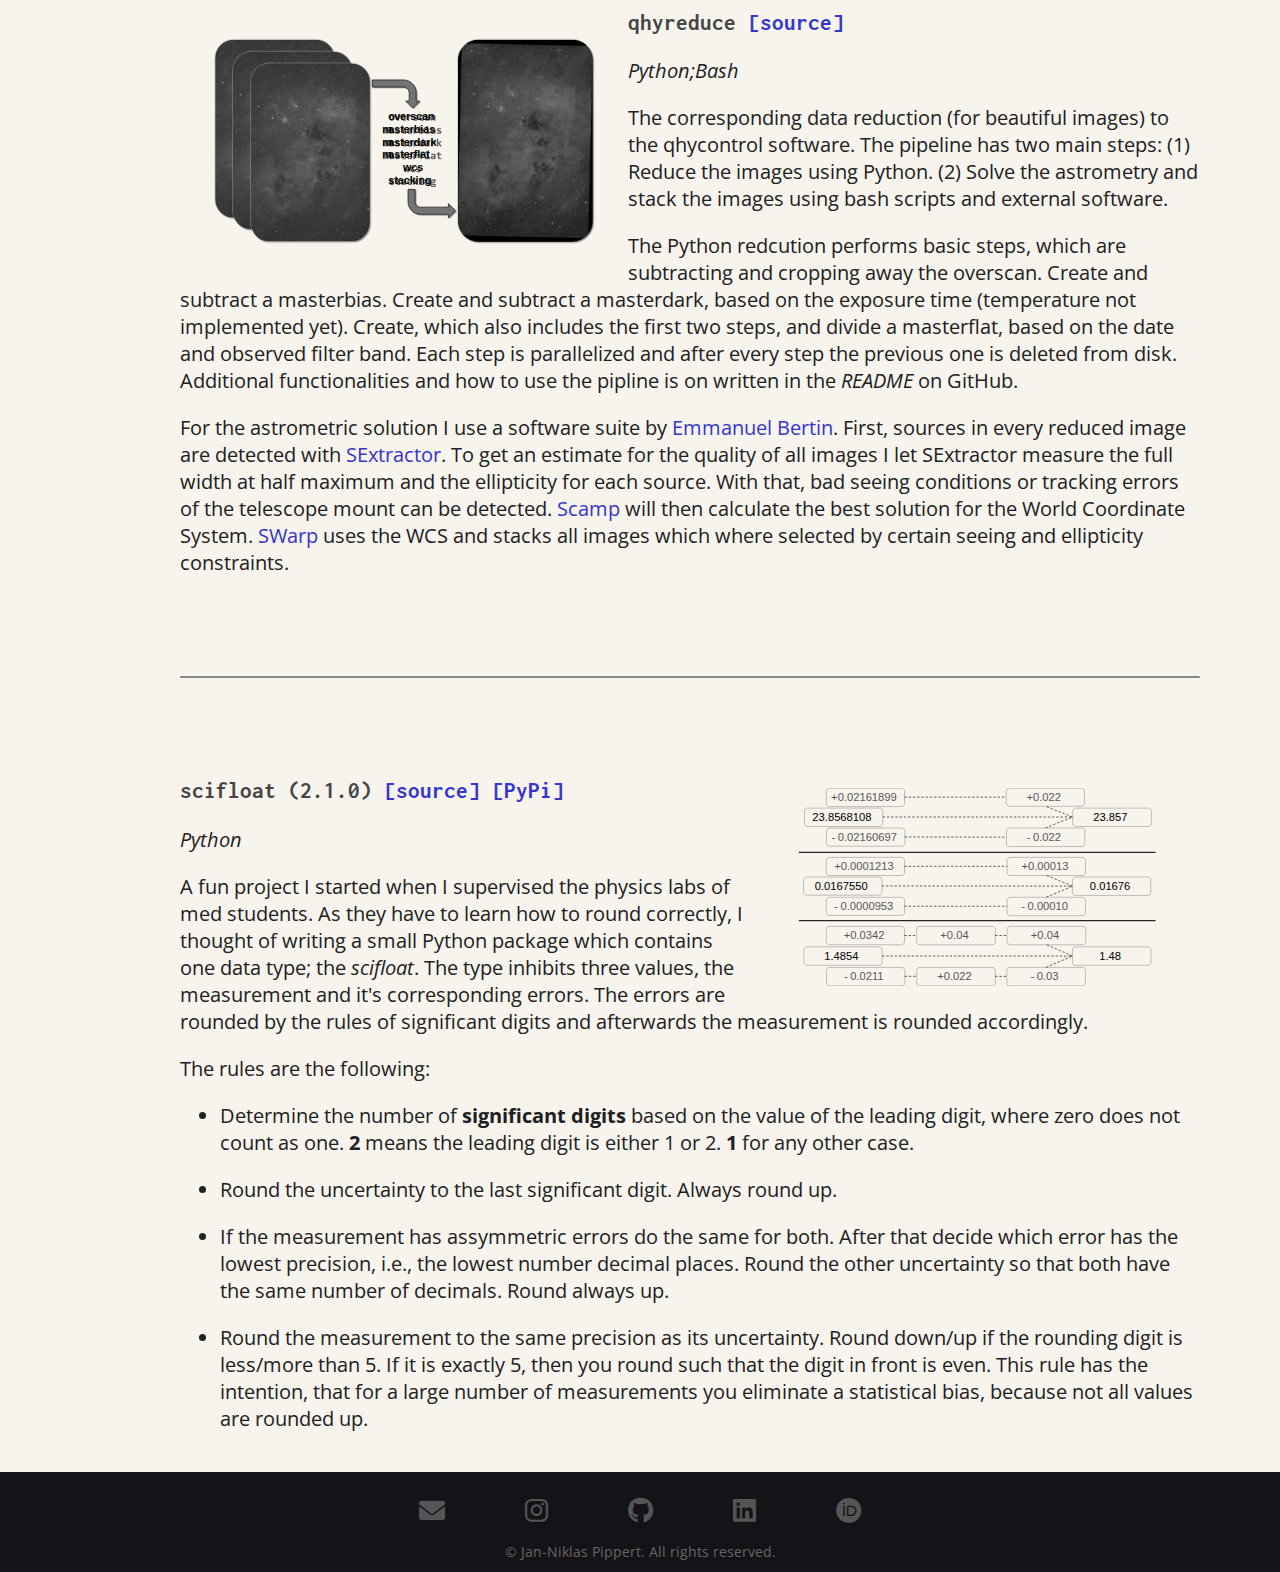
==== commit 43019888: "added text" ====
--- a/index.html
+++ b/index.html
@@ -84,11 +84,10 @@
             <p>Everything started with a camera, a tripod and a clear sky above my head. As I began to wonder what the
                 universe has to offer, the path was clear; <i>to become an astrophysicist</i>.</p>
             <p>I studied Physics and Astrophysics at the Ludwig-Maximilians-Universität in Munich. During that time I
-                had
-                the chance to become an observer at the 2.1m Wendelstein Telescope. After my master's degree, which I
-                finished with a thesis about the modeling and the photometry of extragalactic tidal streams and tails, I
-                started my PhD in 2023 at the Max Planck Institute for extraterrestrial Physics. My research now focuses
-                on stellar populations of galaxies in the Perseus cluster of galaxies.</p>
+                had the chance to become an observer at the 2.1m Wendelstein Telescope. After my master's degree, which
+                I finished with a thesis about the modeling and the photometry of extragalactic tidal streams and tails,
+                I started my PhD in 2023 at the Max Planck Institute for extraterrestrial Physics. My research now
+                focuses on stellar populations of galaxies in the Perseus cluster of galaxies.</p>
         </div>
         <hr>
         <div class="headcontainer">
@@ -141,94 +140,126 @@
                     href="https://pypi.org/project/astrostreampy/" target="_blank">[PyPi]</a></h3>
             </h3>
             <p class="soft-text"><i>Python</i></p>
-            <p class="soft-text">Model Tidal Streams.
+            <p class="soft-text"><em>astrostreampy</em> is a package that aims to model and measure photometric
+                properties of extragalactic stellar tidal streams. The modeling is quite simple and utilizes a
+                rectangular shaped box that moves along the stream and models the light profile perpendicular to the
+                major axis. A Gaussian fits the brightness profile sufficiently.
             </p>
-        </div>
-        <hr class="soft-border">
-        <div class="soft-qhyc">
-            <img class="soft-image-right" src="" alt="placeholder">
-            <h3 class="soft-name">qhycontrol <a class="hyperlink" href="https://github.com/jnpippert/qhycontrol"
-                    target="_blank">[source]</a></h3>
-            </h3>
-            <p class="soft-text"><i>C++</i></p>
-            <p class="soft-text">A porgram to control a QHYCCD camera. Developed for the QHY 600m Pro, which is the
-                current CMOS camera on
-                the CDK17 at Wendelstein. This telescope is used for the training of students, TESS transits and public
-                outreach. It utilizes the QHYCCD SDK to connect and open the camera, set the parameters and to take one
-                or multiple images. To save the images as FITS files I use the LTL library, devloped among others by
-                <a class="hyperlink" target="_blank" href="https://www.usm.uni-muenchen.de/~cag/cag_ge.html">Claus
-                    Gössl</a>, the head
-                of the Software and Hardware at the Wendelstein Telescope.
+            <p class="soft-text">To start the modeling, the user loads the image along masks of contaminating
+                sources and defines the initial box. After that the alogrithm starts to model the stream in both
+                directions away from the initial box simultaneously. It terminates when it reaches a signal-to-noise
+                threshold or reaches user-defined endpoints.</p>
+            <p class="soft-text">The Gaussian modeling works as follows. A 2D grid with the dimensions of the current
+                box is created. The grid stores distance information for each position with respect to the vertical
+                center line (grid angle is zero). For angles other than zero, the line rotates counter clockwise. The
+                grid is then feeded into a Gaussian to translate the distance information into brightness values. Now
+                the grid is a stacked 1D Gaussian, where its peak is a the position of the center line, and falling off
+                symmetrically to both sides. The user is also able to turn on higher-order moment fitting to account for
+                skewness and curtosis.</p>
+            <p class="soft-text"> A detailed README can be found on the offical GitHub. A detailed description of the
+                alogrithm and the distance grid can be found in <a class="hyperlink" href=""> Pippert in Prep.</a>
             </p>
-        </div>
-        <hr class="soft-border">
-        <div class="soft-qhyr">
-            <img class="soft-image-left" src="svgs/reduce.svg" alt="placeholder">
-            <h3 class="soft-name">qhyreduce <a class="hyperlink" href="https://github.com/jnpippert/qhyreduce"
-                    target="_blank">[source]</a></h3>
-            <p class="soft-text"><i>Python;Bash</i></p>
-            <p class="soft-text">The corresponding data reduction (for beautiful images) to the qhycontrol
-                software. The pipeline has two main steps: (1) Reduce the images using Python. (2) Solve the astrometry
-                and stack the images using bash
-                scripts and external software.</p>
-            <p class="soft-text">The Python redcution performs basic steps, which are subtracting and cropping away
-                the overscan. Create and subtract a masterbias. Create and subtract a masterdark, based on the exposure
-                time (temperature not implemented yet). Create, which also includes the first two steps, and divide a
-                masterflat, based on the date and observed filter band. Each step is parallelized and after every step
-                the previous one is deleted from disk. Additional functionalities and how to use the pipline is on
-                written in the <i>README</i> on GitHub.</p>
-            <p class="soft-text">For the astrometric solution I use a software suite by <a class="hyperlink"
-                    target="_blank" href="https://www.astromatic.net/team/emmanuel/">Emmanuel Bertin</a>. First, sources
-                in every reduced image are detected with <a class="hyperlink"
-                    href="https://www.astromatic.net/software/sextractor/" target="_blank">SExtractor</a>. To get an
-                estimate for the quality of all images I let SExtractor measure the full width at half maximum and the
-                ellipticity for each source. With that, bad seeing conditions or tracking errors of the telescope mount
-                can be detected. <a class="hyperlink" href="https://www.astromatic.net/software/scamp/"
-                    target="_blank">Scamp</a> will then calculate the best solution for the World Coordinate System. <a
-                    class="hyperlink" target="_blank" href="https://www.astromatic.net/software/swarp/">SWarp</a> uses
-                the WCS and stacks
-                all images which where selected by certain seeing and ellipticity constraints.</p>
-        </div>
-        <hr class="soft-border">
-        <div class="soft-sf">
-            <img class="soft-image-right" src="svgs/scifloat.svg" alt="placeholder">
-            <h3 class="soft-name">scifloat (2.1.0) <a class="hyperlink" href="https://github.com/jnpippert/scifloat"
-                    target="_blank">[source]</a> <a class="hyperlink" href="https://pypi.org/project/scifloat/"
-                    target="_blank">[PyPi]</a></h3>
-            </h3>
-            <p class="soft-text"><i>Python</i></p>
-            <p class="soft-text">A fun project I started when I supervised the physics labs of med students. As
-                they have to learn how to round correctly, I thought of writing a small Python package which contains
-                one data type; the <i>scifloat</i>. The type inhibits three values, the measurement and it's
-                corresponding errors. The errors are rounded by the rules of significant digits and afterwards the
-                measurement is rounded accordingly.
-            <p class="soft-text">The rules are the following:</p>
-            <ul class="soft-text">
-                <li>
-                    <p>Determine the number of <b>significant digits</b> based on the value of the leading digit, where
-                        zero does not count as one. <b>2</b> means the leading digit is either 1 or 2. <b>1</b> for any
-                        other case.
-                    </p>
-                </li>
-                <li>
-                    <p>Round the uncertainty to the last significant digit. Always round up.
-                    </p>
-                </li>
-                <li>
-                    <p>If the measurement has assymmetric errors do the same for both. After that decide which error has
-                        the lowest precision, i.e., the lowest number decimal places. Round the other uncertainty so
-                        that both have the same number of decimals. Round always up.
-                    </p>
-                </li>
-                <li>
-                    <p>Round the measurement to the same precision as its uncertainty. Round down/up if the rounding
-                        digit is less/more than 5. If it is exactly 5, then you round such that the digit in front is
-                        even. This rule has the intention, that for a large number of measurements you eliminate a
-                        statistical bias, because not all values are rounded up.
-                    </p>
-                </li>
-            </ul>
-        </div>
+            <hr class="soft-border">
+            <div class="soft-qhyc">
+                <img class="soft-image-right" src="" alt="placeholder">
+                <h3 class="soft-name">qhycontrol <a class="hyperlink" href="https://github.com/jnpippert/qhycontrol"
+                        target="_blank">[source]</a></h3>
+                </h3>
+                <p class="soft-text"><i>C++</i></p>
+                <p class="soft-text">A program to control a QHYCCD camera. Developed for the QHY 600m Pro, which is the
+                    current CMOS camera on
+                    the CDK17 at Wendelstein. This telescope is used for the training of students, TESS transits and
+                    public
+                    outreach. It utilizes the QHYCCD SDK to connect and open the camera, set the parameters and to take
+                    one
+                    or multiple images. To save the images as FITS files I use the LTL library, devloped among others by
+                    <a class="hyperlink" target="_blank" href="https://www.usm.uni-muenchen.de/~cag/cag_ge.html">Claus
+                        Gössl</a>, the force
+                    behind the Software and Hardware at the Wendelstein Telescope.
+                </p>
+            </div>
+            <hr class="soft-border">
+            <div class="soft-qhyr">
+                <img class="soft-image-left" src="svgs/reduce.svg" alt="placeholder">
+                <h3 class="soft-name">qhyreduce <a class="hyperlink" href="https://github.com/jnpippert/qhyreduce"
+                        target="_blank">[source]</a></h3>
+                <p class="soft-text"><i>Python;Bash</i></p>
+                <p class="soft-text">The corresponding data reduction (for beautiful images) to the qhycontrol
+                    software. The pipeline has two main steps: (1) Reduce the images using Python. (2) Solve the
+                    astrometry
+                    and stack the images using bash
+                    scripts and external software.</p>
+                <p class="soft-text">The Python redcution performs basic steps, which are subtracting and cropping away
+                    the overscan. Create and subtract a masterbias. Create and subtract a masterdark, based on the
+                    exposure
+                    time (temperature not implemented yet). Create, which also includes the first two steps, and divide
+                    a
+                    masterflat, based on the date and observed filter band. Each step is parallelized and after every
+                    step
+                    the previous one is deleted from disk. Additional functionalities and how to use the pipline is on
+                    written in the <i>README</i> on GitHub.</p>
+                <p class="soft-text">For the astrometric solution I use a software suite by <a class="hyperlink"
+                        target="_blank" href="https://www.astromatic.net/team/emmanuel/">Emmanuel Bertin</a>. First,
+                    sources
+                    in every reduced image are detected with <a class="hyperlink"
+                        href="https://www.astromatic.net/software/sextractor/" target="_blank">SExtractor</a>. To get an
+                    estimate for the quality of all images I let SExtractor measure the full width at half maximum and
+                    the
+                    ellipticity for each source. With that, bad seeing conditions or tracking errors of the telescope
+                    mount
+                    can be detected. <a class="hyperlink" href="https://www.astromatic.net/software/scamp/"
+                        target="_blank">Scamp</a> will then calculate the best solution for the World Coordinate System.
+                    <a class="hyperlink" target="_blank" href="https://www.astromatic.net/software/swarp/">SWarp</a>
+                    uses
+                    the WCS and stacks
+                    all images which where selected by certain seeing and ellipticity constraints.
+                </p>
+            </div>
+            <hr class="soft-border">
+            <div class="soft-sf">
+                <img class="soft-image-right" src="svgs/scifloat.svg" alt="placeholder">
+                <h3 class="soft-name">scifloat (2.1.0) <a class="hyperlink" href="https://github.com/jnpippert/scifloat"
+                        target="_blank">[source]</a> <a class="hyperlink" href="https://pypi.org/project/scifloat/"
+                        target="_blank">[PyPi]</a></h3>
+                </h3>
+                <p class="soft-text"><i>Python</i></p>
+                <p class="soft-text">A fun project I started when I supervised the physics labs of med students. As
+                    they have to learn how to round correctly, I thought of writing a small Python package which
+                    contains
+                    one data type; the <i>scifloat</i>. The type inhibits three values, the measurement and it's
+                    corresponding errors. The errors are rounded by the rules of significant digits and afterwards the
+                    measurement is rounded accordingly.
+                <p class="soft-text">The rules are the following:</p>
+                <ul class="soft-text">
+                    <li>
+                        <p>Determine the number of <b>significant digits</b> based on the value of the leading digit,
+                            where
+                            zero does not count as one. <b>2</b> means the leading digit is either 1 or 2. <b>1</b> for
+                            any
+                            other case.
+                        </p>
+                    </li>
+                    <li>
+                        <p>Round the uncertainty to the last significant digit. Always round up.
+                        </p>
+                    </li>
+                    <li>
+                        <p>If the measurement has assymmetric errors do the same for both. After that decide which error
+                            has
+                            the lowest precision, i.e., the lowest number decimal places. Round the other uncertainty so
+                            that both have the same number of decimals. Round always up.
+                        </p>
+                    </li>
+                    <li>
+                        <p>Round the measurement to the same precision as its uncertainty. Round down/up if the rounding
+                            digit is less/more than 5. If it is exactly 5, then you round such that the digit in front
+                            is
+                            even. This rule has the intention, that for a large number of measurements you eliminate a
+                            statistical bias, because not all values are rounded up.
+                        </p>
+                    </li>
+                </ul>
+            </div>
     </main>
 
     <footer class="impressum">
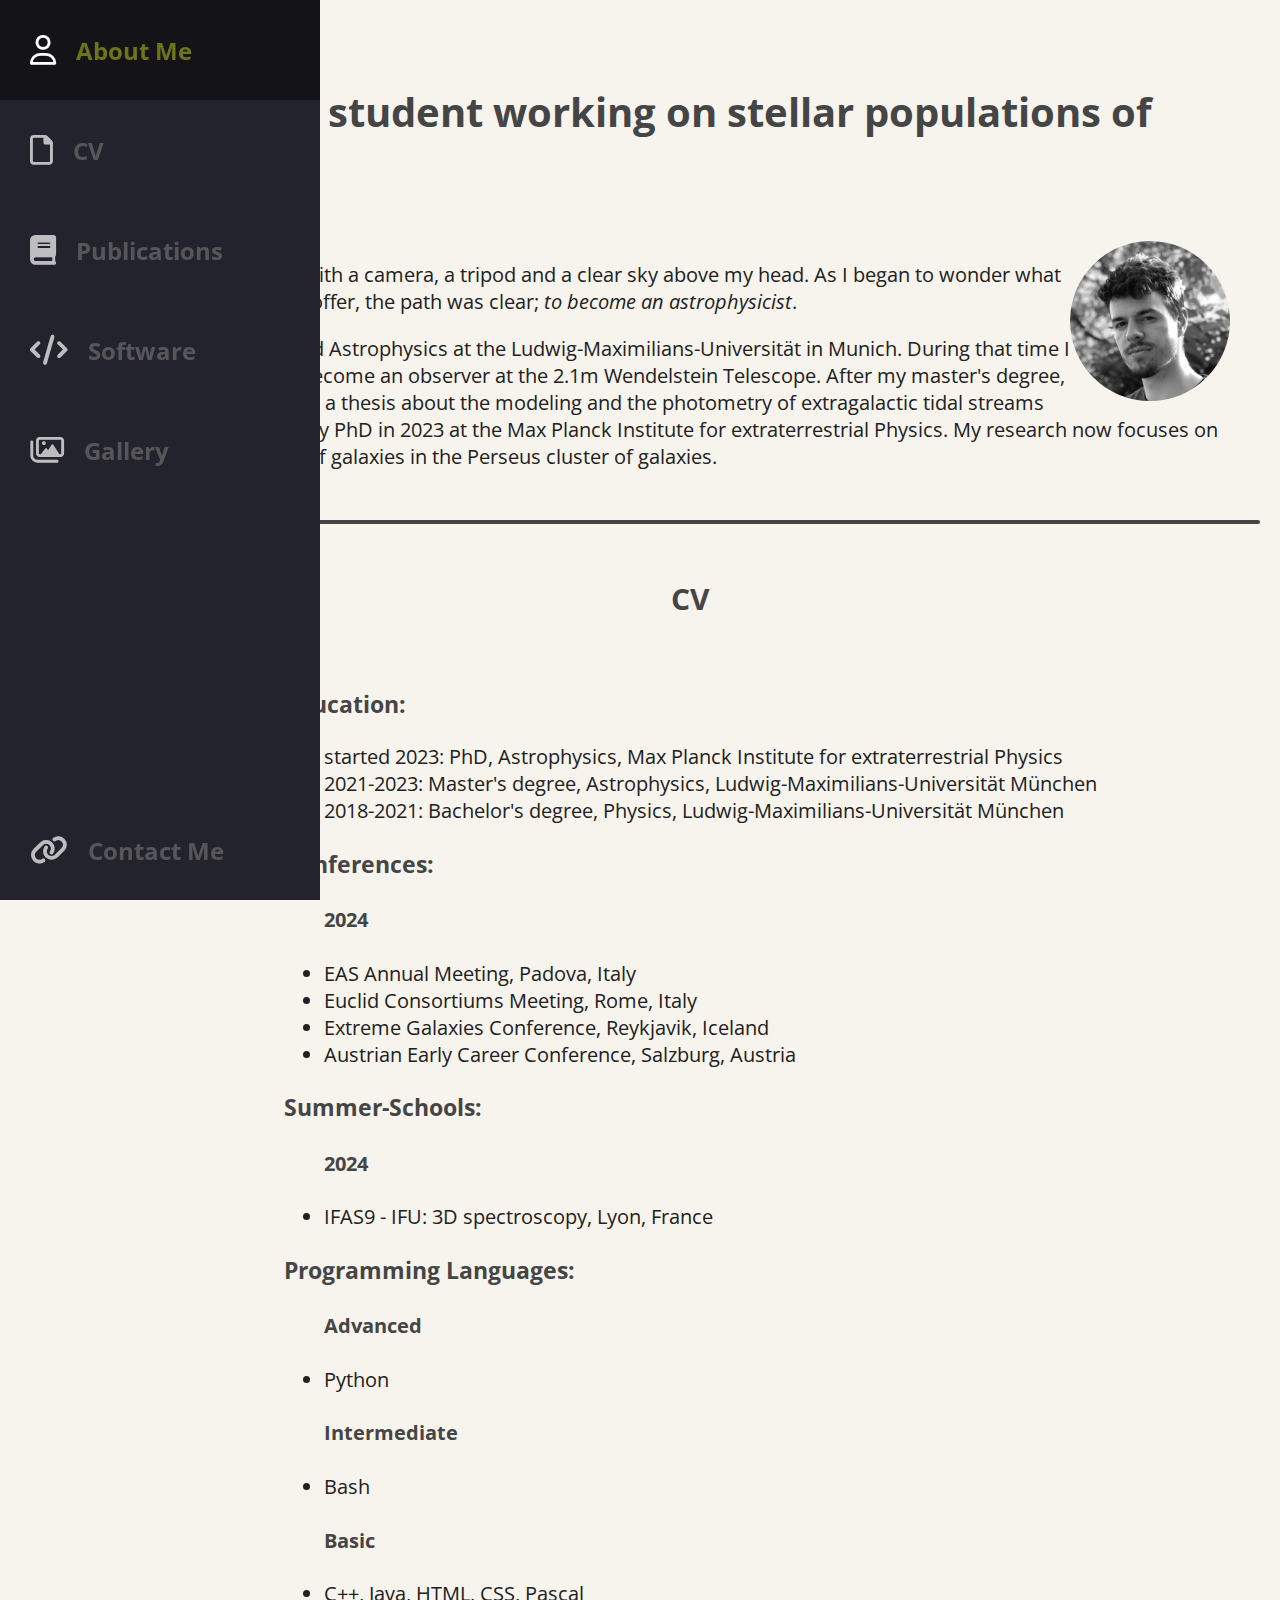
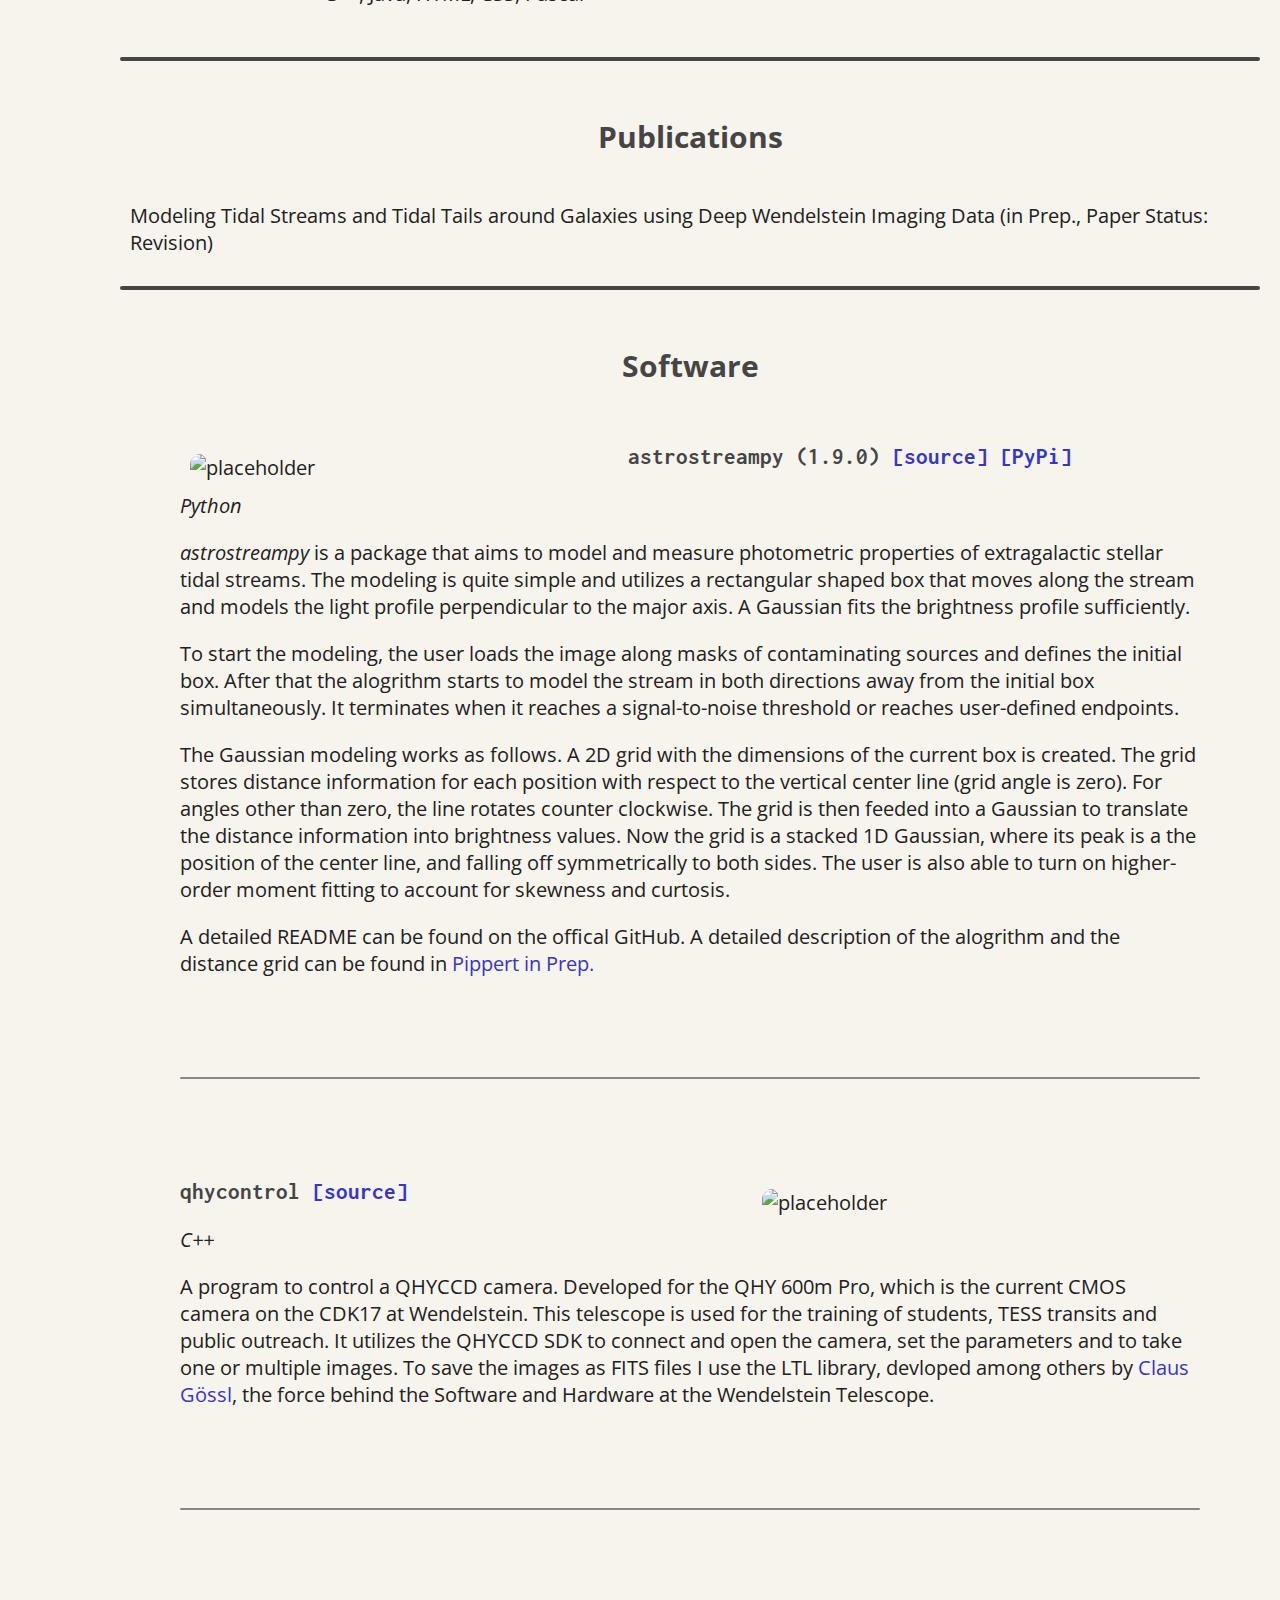
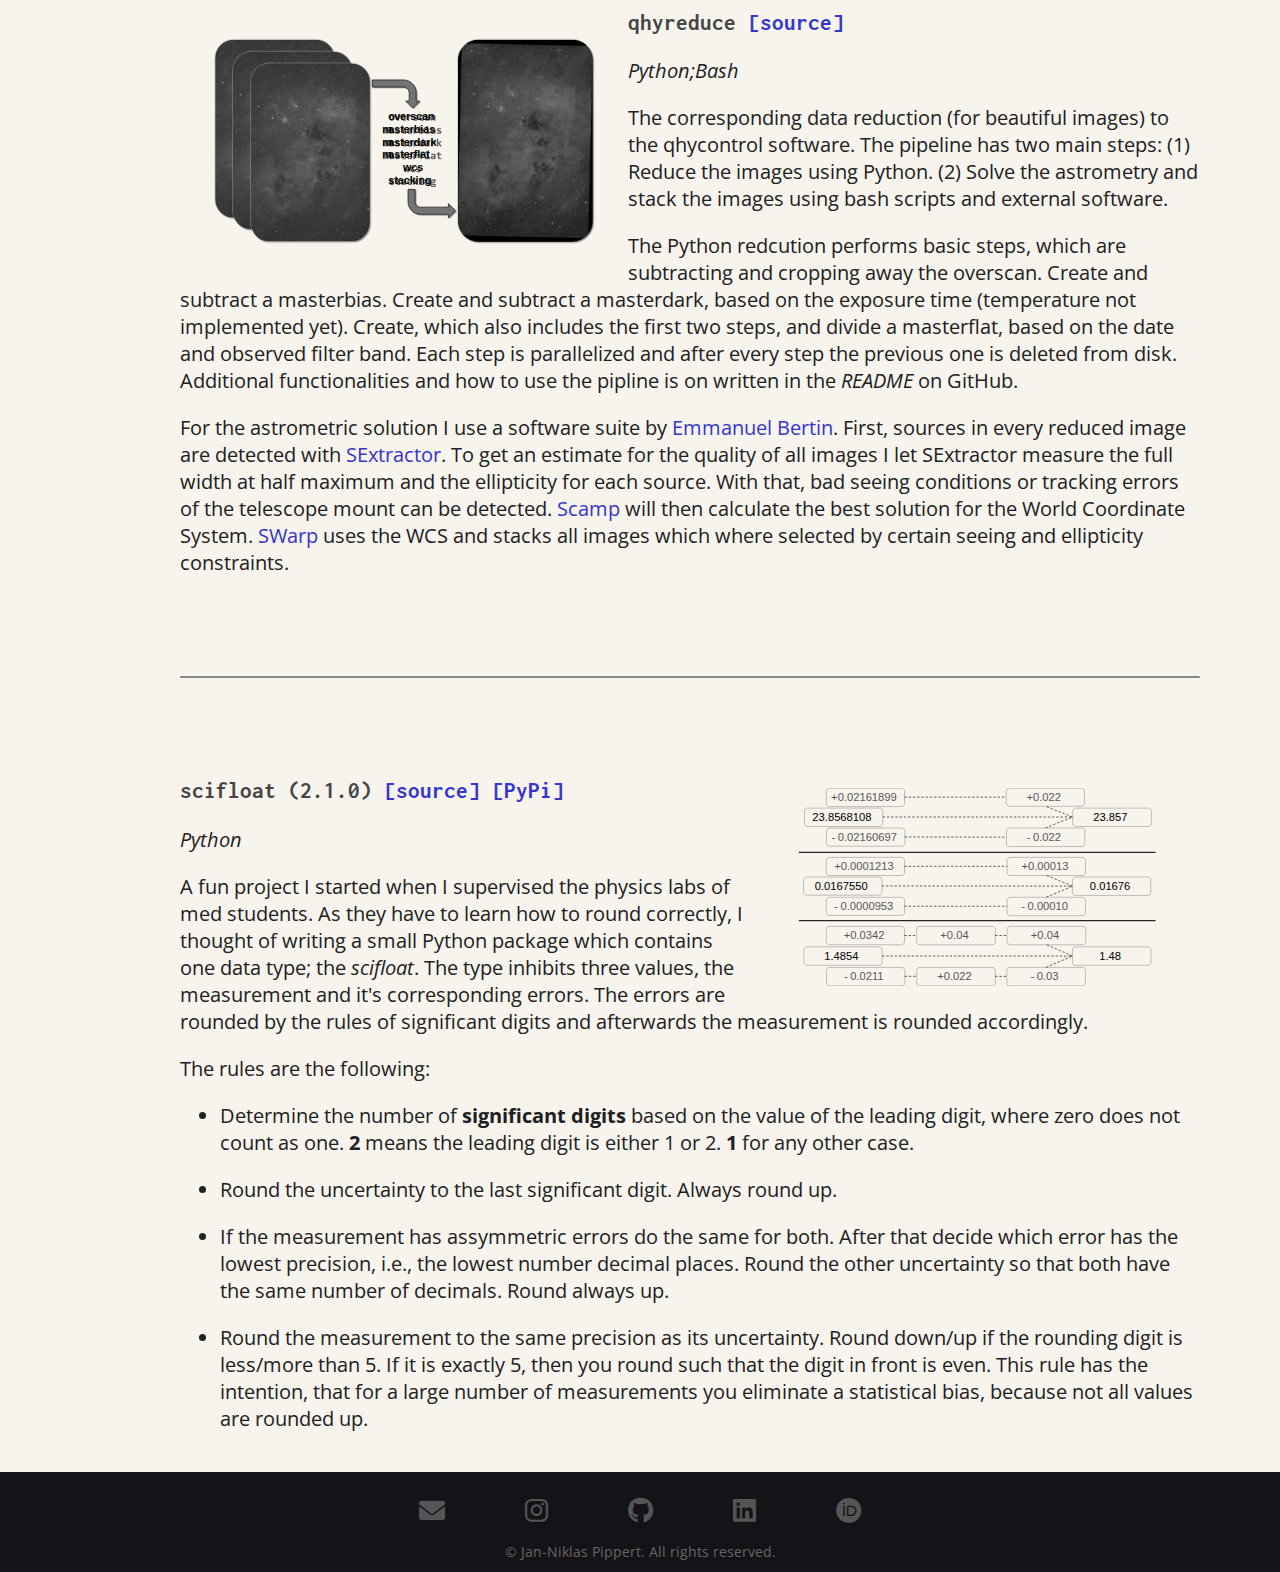
==== commit 0d701ee8: "improved gallery, added pascal" ====
--- a/index.html
+++ b/index.html
@@ -120,7 +120,7 @@
                 <h4>Intermediate</h4>
                 <li>Bash</li>
                 <h4>Basic</h4>
-                <li>C++, Java, HTML, CSS</li>
+                <li>C++, Java, HTML, CSS, Pascal</li>
             </ul>
         </div>
         <hr>
--- a/style.css
+++ b/style.css
@@ -80,6 +80,7 @@
     position: fixed;
     background-color: var(--bg-primary);
     transition: width var(--transition-speed) ease;
+    z-index: 20;
 }
 
 .gallery-head {
@@ -96,14 +97,13 @@
     column-gap: 1em;
 }
 
-.gallery-container .image img {
+.container {
+    position: relative;
+}
+
+.image {
     width: 100%;
-    height: 100%;
-    object-fit: cover;
-    transition: .5s ease;
-}
-
-.gallery-img {
+    height: auto;
     display: flex;
     width: 100%;
     margin-bottom: 1em;
@@ -111,6 +111,28 @@
     border: .1em solid #141418;
     background: #2e2e31;
     box-shadow: 5px -5px 5px 5px #565656;
+}
+
+.overlay {
+    position: absolute;
+    top: 0;
+    border-radius: 1em;
+    bottom: 0;
+    left: 0;
+    right: 0;
+    height: 100%;
+    width: 100%;
+    opacity: 0;
+    transition: 1s ease;
+    background-color: #2d2d2dec;
+}
+
+.text {
+    color: var(--text-secondary);
+    font-size: auto;
+    position: relative;
+    padding-left: 1em;
+
 }
 
 .navbar-nav {
@@ -250,7 +272,6 @@
 .imp-item {
     margin: 0 2rem;
 }
-
 
 
 .footer {
@@ -303,7 +324,11 @@
     color: var(--detail-color);
 }
 
-
+.object {
+    font-weight: bold;
+    font-size: 28px;
+    color:var(--detail-color);
+}
 @media only screen and (max-width: 600px) {
 
     #sec-aboutme,
@@ -314,6 +339,9 @@
         margin-top: -5rem;
     }
 
+    .popup-image span {
+        display: none;
+    }
 
     .soft-image-left {
         width: 100vw;
@@ -325,7 +353,7 @@
         margin: 0;
     }
 
-    .gallery-container {
+    .container {
         column-gap: .5em;
         padding: .5em;
     }
@@ -461,12 +489,14 @@
 
     .navbar:hover {
         width: 16rem;
+        z-index: 20;
     }
 
     .navbar:hover .link-text {
         opacity: 1;
         color: var(--detail-color);
         transition: opacity .9s ease-in-out;
+        z-index: 20;
     }
 
     .portrait:hover {
@@ -487,11 +517,11 @@
         gap: 0;
     }
 
-    .gallery-container .image:hover img {
+    /* .gallery-container .image:hover img {
         cursor: pointer;
         filter: brightness(65%);
         transition: all .5s ease;
-    }
+    } */
 
     .popup-image {
         position: fixed;
@@ -527,4 +557,10 @@
         max-width: 95%;
         object-fit: cover;
     }
+
+    .container:hover .overlay {
+        opacity: .85;
+        cursor: pointer;
+    }
+
 }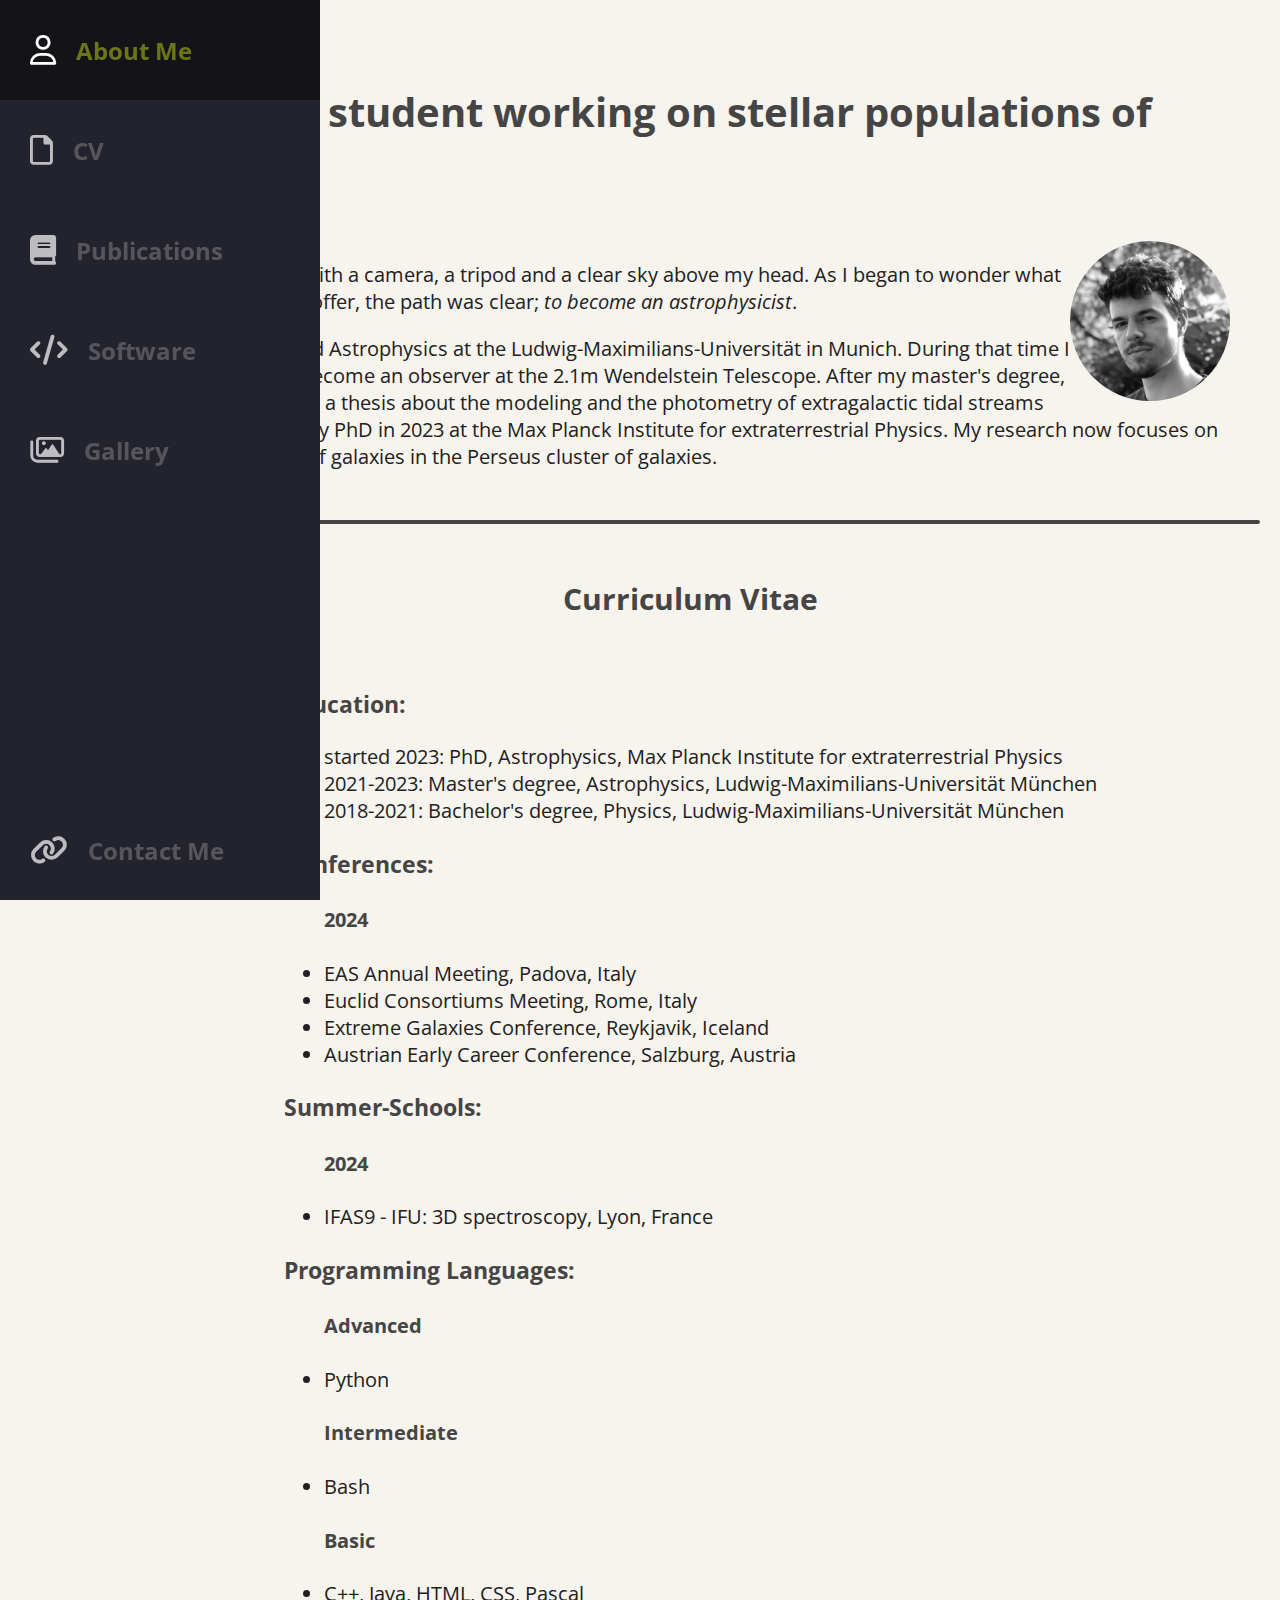
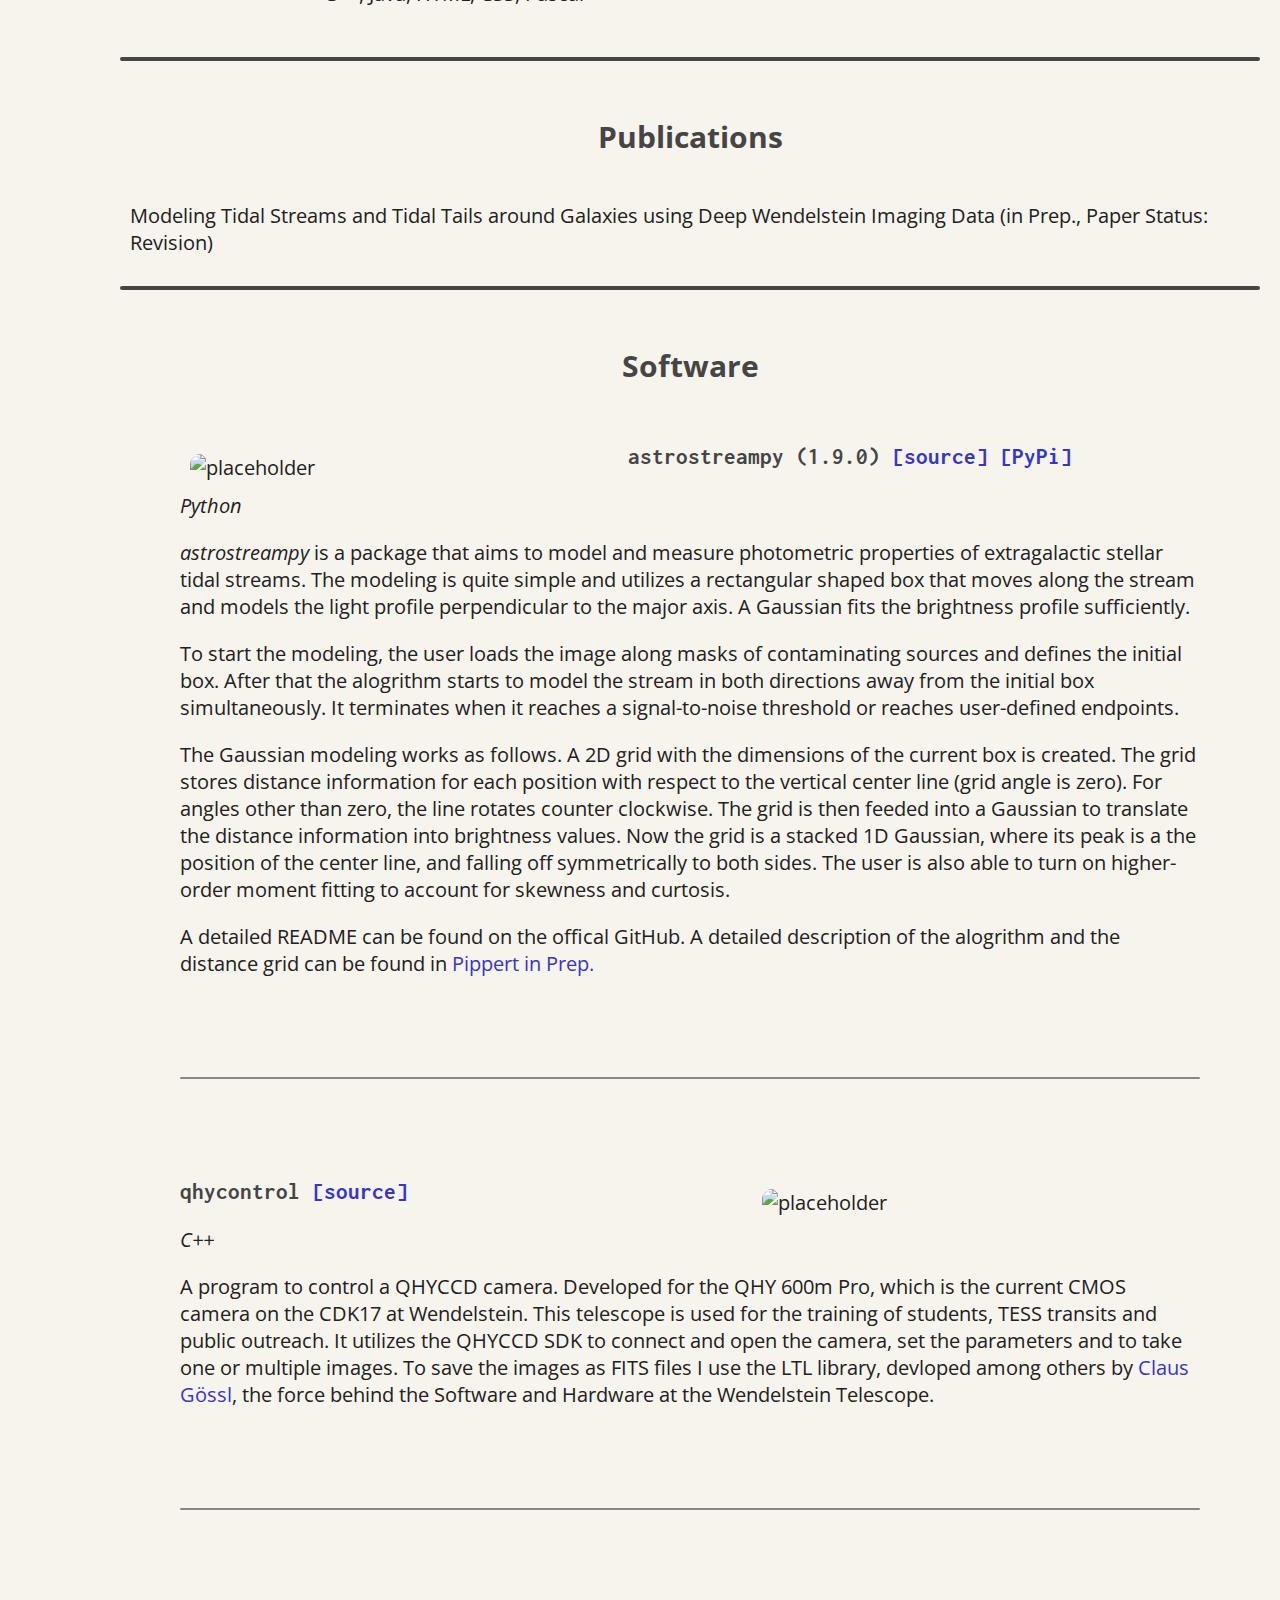
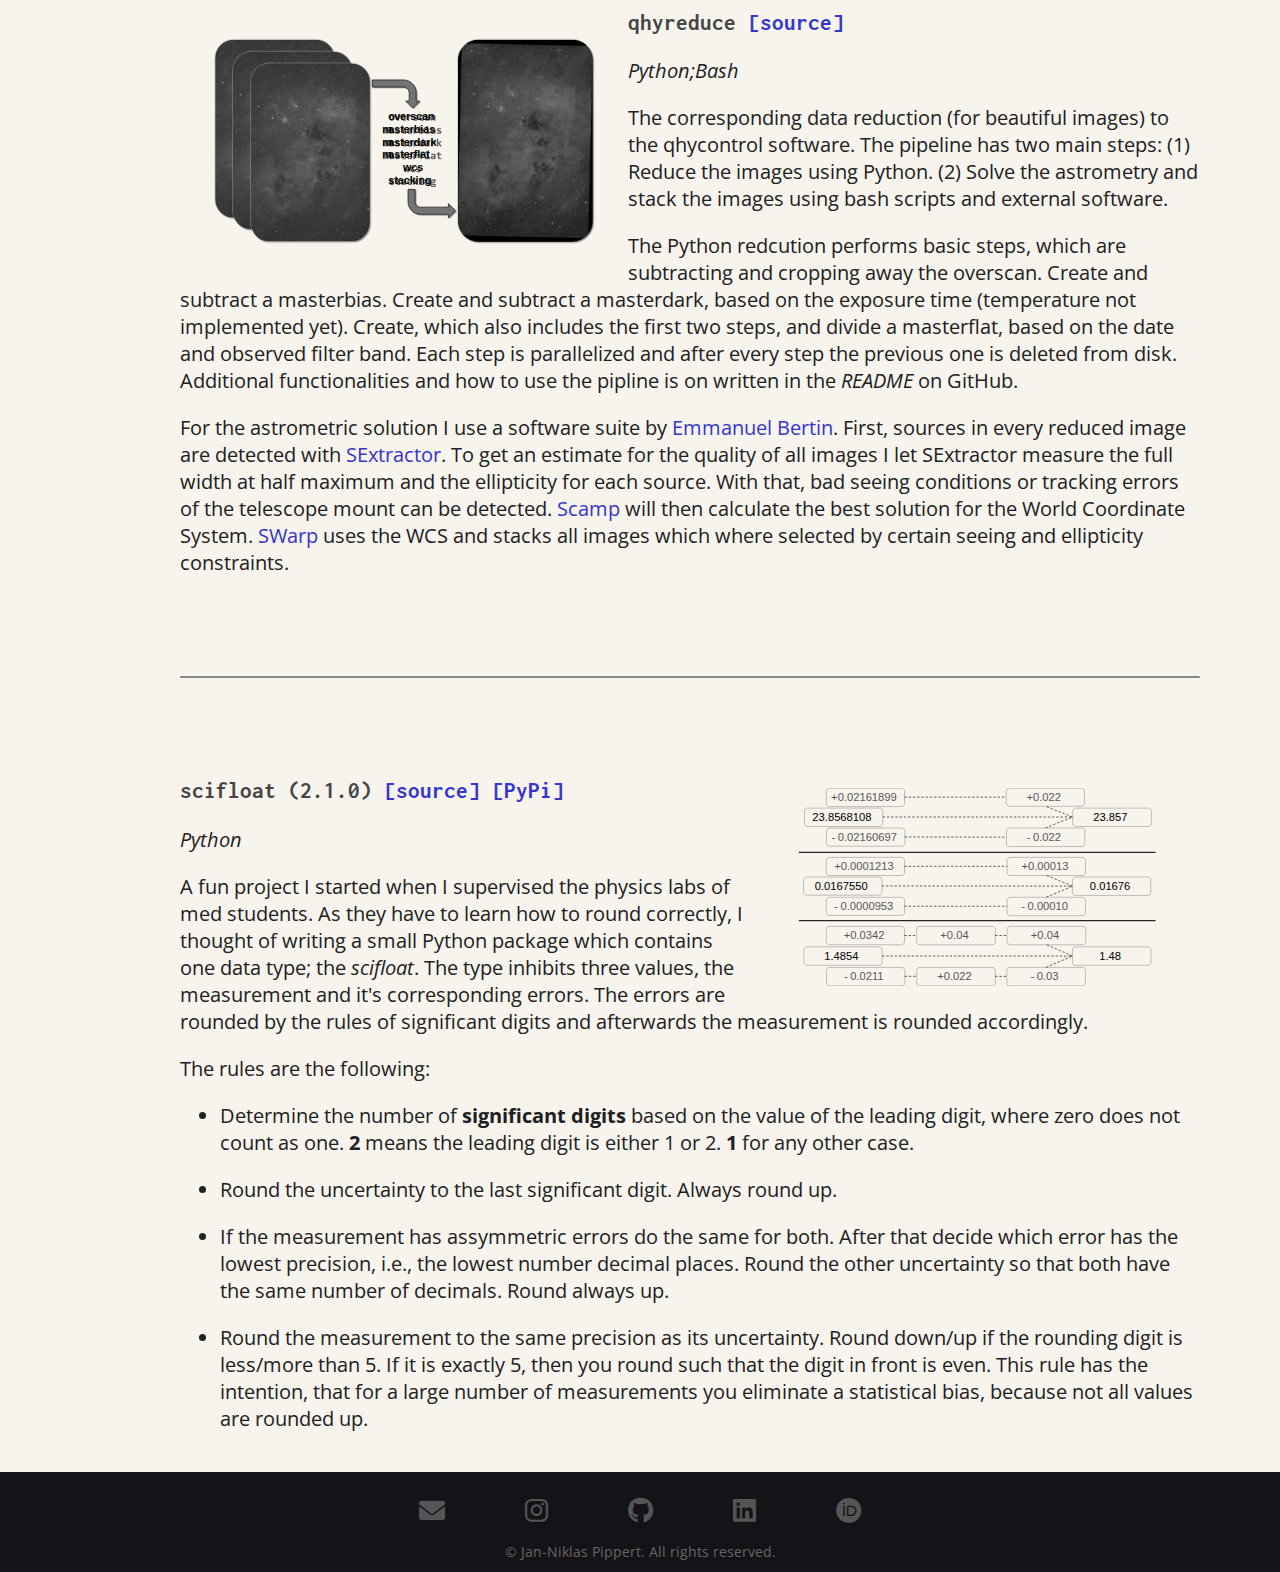
==== commit 829cf0a2: "cv to cur. vit." ====
--- a/index.html
+++ b/index.html
@@ -91,7 +91,7 @@
         </div>
         <hr>
         <div class="headcontainer">
-            <h2 id="sec-cv">CV</h2>
+            <h2 id="sec-cv">Curriculum Vitae</h2>
         </div>
         <div class="contcontainer">
             <h3>Education:</h3>
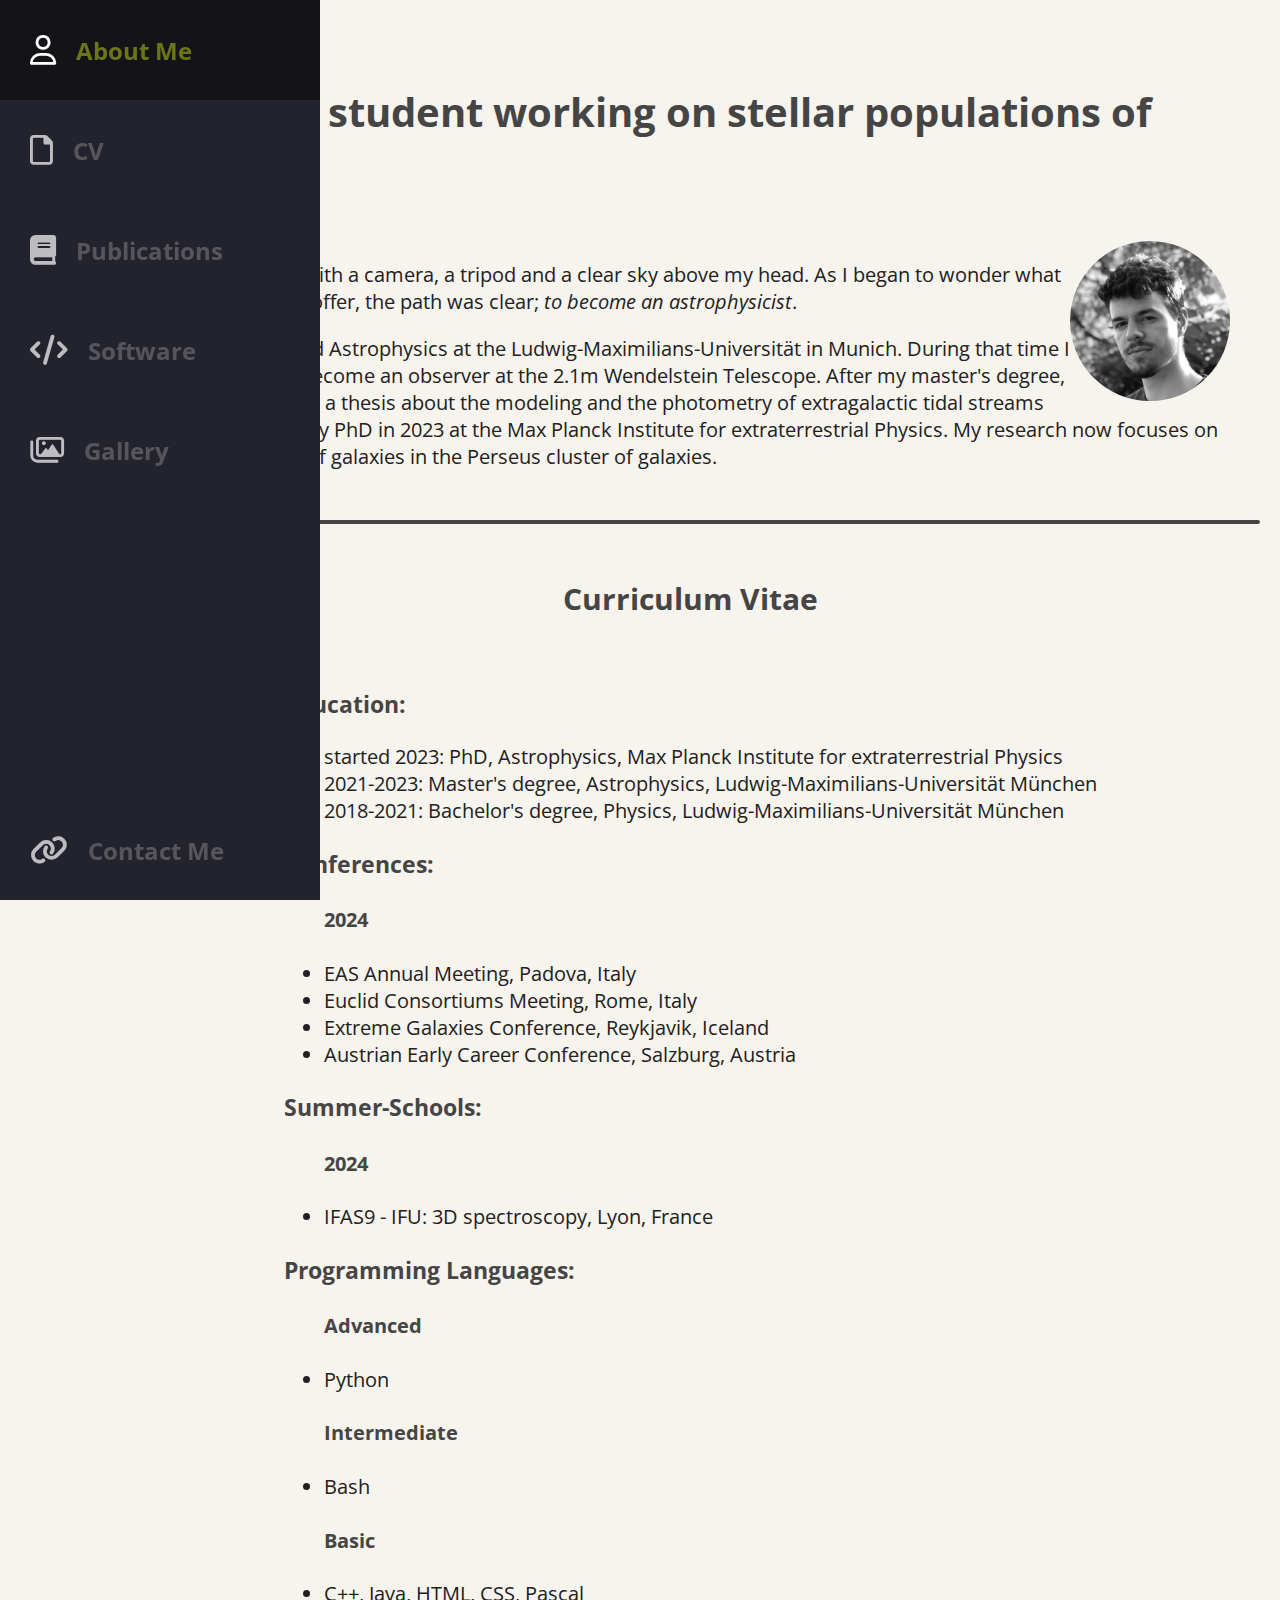
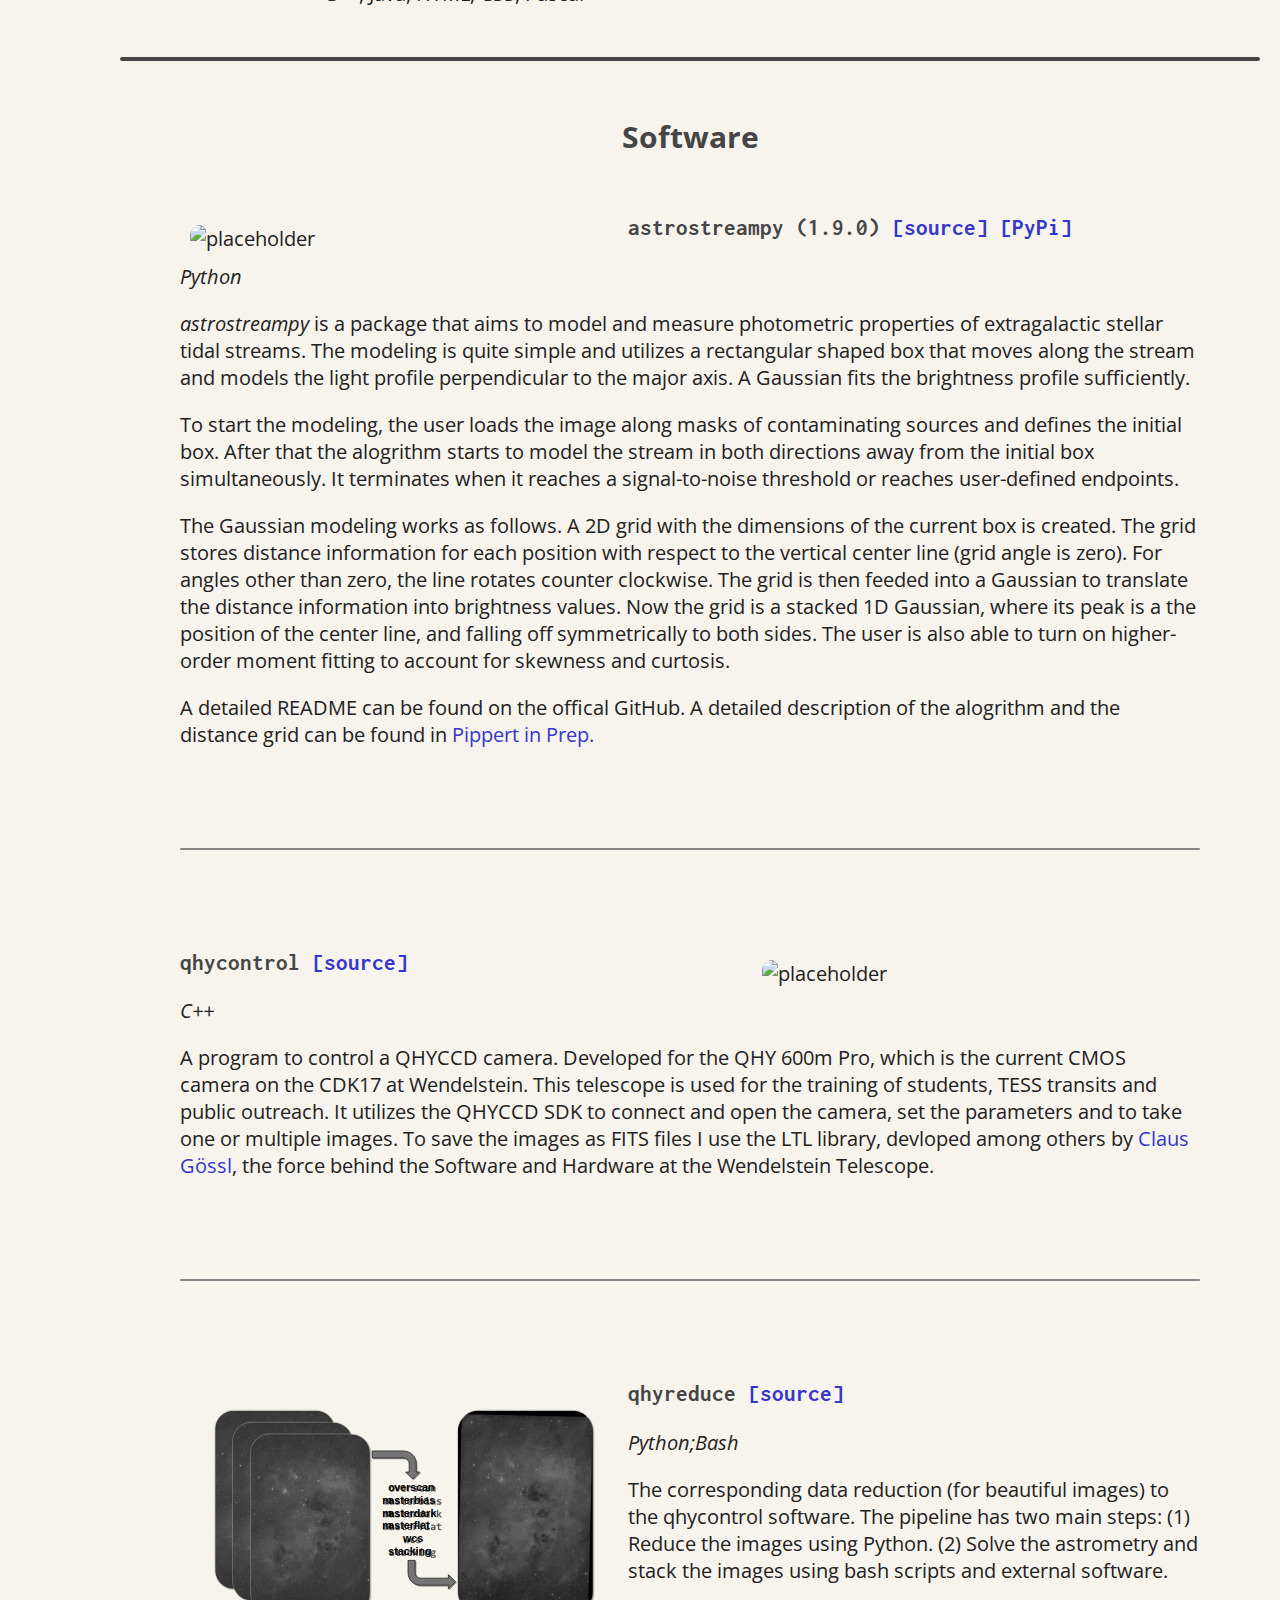
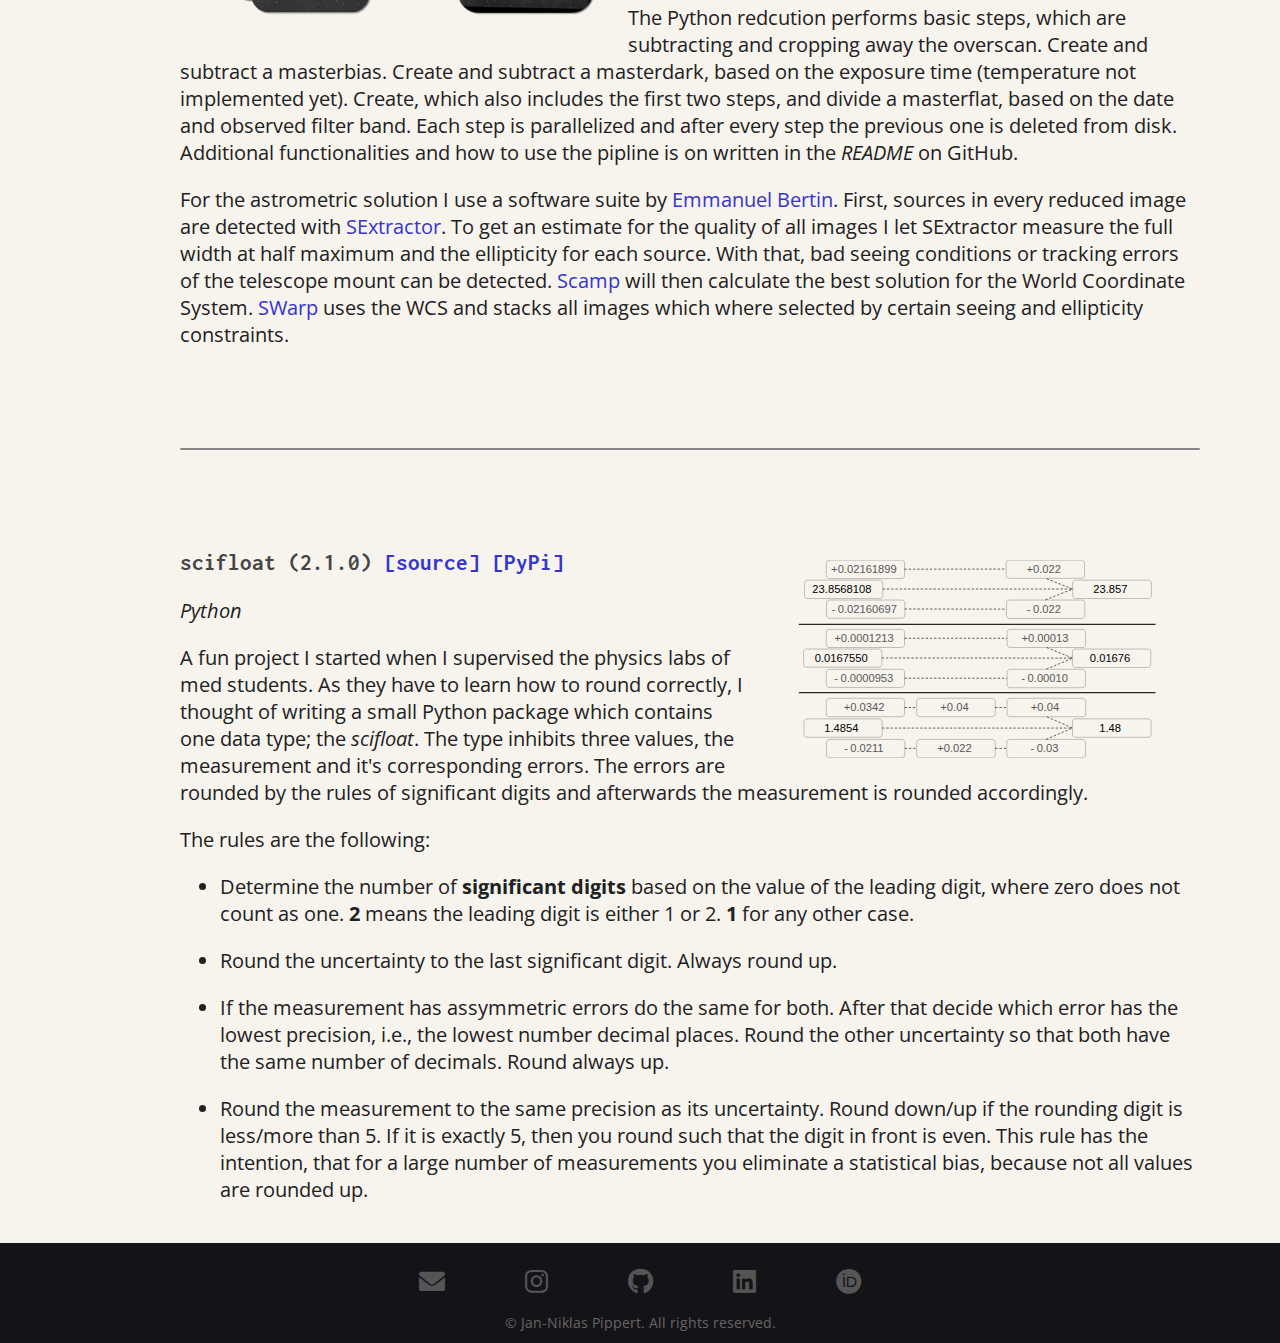
==== commit 77e0e022: "added contirbution to Luis TOI5108 and 5786 paper#" ====
--- a/index.html
+++ b/index.html
@@ -43,7 +43,7 @@
             </li>
 
             <li class="nav-item">
-                <a href="#sec-pubs" class="nav-link">
+                <a href="publications.html" class="nav-link">
                     <i class="fa-solid fa-book"></i>
                     <span class="link-text">Publications</span>
                 </a>
@@ -123,12 +123,6 @@
                 <li>C++, Java, HTML, CSS, Pascal</li>
             </ul>
         </div>
-        <hr>
-        <div class="headcontainer">
-            <h2 id="sec-pubs">Publications</h2>
-        </div>
-        <div class="contcontainer">Modeling Tidal Streams and Tidal Tails around Galaxies
-            using Deep Wendelstein Imaging Data (in Prep., Paper Status: Revision) </div>
         <hr>
         <div class="headcontainer">
             <h2 id="sec-soft">Software</h2>
@@ -159,107 +153,108 @@
             <p class="soft-text"> A detailed README can be found on the offical GitHub. A detailed description of the
                 alogrithm and the distance grid can be found in <a class="hyperlink" href=""> Pippert in Prep.</a>
             </p>
-            <hr class="soft-border">
-            <div class="soft-qhyc">
-                <img class="soft-image-right" src="" alt="placeholder">
-                <h3 class="soft-name">qhycontrol <a class="hyperlink" href="https://github.com/jnpippert/qhycontrol"
-                        target="_blank">[source]</a></h3>
-                </h3>
-                <p class="soft-text"><i>C++</i></p>
-                <p class="soft-text">A program to control a QHYCCD camera. Developed for the QHY 600m Pro, which is the
-                    current CMOS camera on
-                    the CDK17 at Wendelstein. This telescope is used for the training of students, TESS transits and
-                    public
-                    outreach. It utilizes the QHYCCD SDK to connect and open the camera, set the parameters and to take
-                    one
-                    or multiple images. To save the images as FITS files I use the LTL library, devloped among others by
-                    <a class="hyperlink" target="_blank" href="https://www.usm.uni-muenchen.de/~cag/cag_ge.html">Claus
-                        Gössl</a>, the force
-                    behind the Software and Hardware at the Wendelstein Telescope.
-                </p>
-            </div>
-            <hr class="soft-border">
-            <div class="soft-qhyr">
-                <img class="soft-image-left" src="svgs/reduce.svg" alt="placeholder">
-                <h3 class="soft-name">qhyreduce <a class="hyperlink" href="https://github.com/jnpippert/qhyreduce"
-                        target="_blank">[source]</a></h3>
-                <p class="soft-text"><i>Python;Bash</i></p>
-                <p class="soft-text">The corresponding data reduction (for beautiful images) to the qhycontrol
-                    software. The pipeline has two main steps: (1) Reduce the images using Python. (2) Solve the
-                    astrometry
-                    and stack the images using bash
-                    scripts and external software.</p>
-                <p class="soft-text">The Python redcution performs basic steps, which are subtracting and cropping away
-                    the overscan. Create and subtract a masterbias. Create and subtract a masterdark, based on the
-                    exposure
-                    time (temperature not implemented yet). Create, which also includes the first two steps, and divide
-                    a
-                    masterflat, based on the date and observed filter band. Each step is parallelized and after every
-                    step
-                    the previous one is deleted from disk. Additional functionalities and how to use the pipline is on
-                    written in the <i>README</i> on GitHub.</p>
-                <p class="soft-text">For the astrometric solution I use a software suite by <a class="hyperlink"
-                        target="_blank" href="https://www.astromatic.net/team/emmanuel/">Emmanuel Bertin</a>. First,
-                    sources
-                    in every reduced image are detected with <a class="hyperlink"
-                        href="https://www.astromatic.net/software/sextractor/" target="_blank">SExtractor</a>. To get an
-                    estimate for the quality of all images I let SExtractor measure the full width at half maximum and
-                    the
-                    ellipticity for each source. With that, bad seeing conditions or tracking errors of the telescope
-                    mount
-                    can be detected. <a class="hyperlink" href="https://www.astromatic.net/software/scamp/"
-                        target="_blank">Scamp</a> will then calculate the best solution for the World Coordinate System.
-                    <a class="hyperlink" target="_blank" href="https://www.astromatic.net/software/swarp/">SWarp</a>
-                    uses
-                    the WCS and stacks
-                    all images which where selected by certain seeing and ellipticity constraints.
-                </p>
-            </div>
-            <hr class="soft-border">
-            <div class="soft-sf">
-                <img class="soft-image-right" src="svgs/scifloat.svg" alt="placeholder">
-                <h3 class="soft-name">scifloat (2.1.0) <a class="hyperlink" href="https://github.com/jnpippert/scifloat"
-                        target="_blank">[source]</a> <a class="hyperlink" href="https://pypi.org/project/scifloat/"
-                        target="_blank">[PyPi]</a></h3>
-                </h3>
-                <p class="soft-text"><i>Python</i></p>
-                <p class="soft-text">A fun project I started when I supervised the physics labs of med students. As
-                    they have to learn how to round correctly, I thought of writing a small Python package which
-                    contains
-                    one data type; the <i>scifloat</i>. The type inhibits three values, the measurement and it's
-                    corresponding errors. The errors are rounded by the rules of significant digits and afterwards the
-                    measurement is rounded accordingly.
-                <p class="soft-text">The rules are the following:</p>
-                <ul class="soft-text">
-                    <li>
-                        <p>Determine the number of <b>significant digits</b> based on the value of the leading digit,
-                            where
-                            zero does not count as one. <b>2</b> means the leading digit is either 1 or 2. <b>1</b> for
-                            any
-                            other case.
-                        </p>
-                    </li>
-                    <li>
-                        <p>Round the uncertainty to the last significant digit. Always round up.
-                        </p>
-                    </li>
-                    <li>
-                        <p>If the measurement has assymmetric errors do the same for both. After that decide which error
-                            has
-                            the lowest precision, i.e., the lowest number decimal places. Round the other uncertainty so
-                            that both have the same number of decimals. Round always up.
-                        </p>
-                    </li>
-                    <li>
-                        <p>Round the measurement to the same precision as its uncertainty. Round down/up if the rounding
-                            digit is less/more than 5. If it is exactly 5, then you round such that the digit in front
-                            is
-                            even. This rule has the intention, that for a large number of measurements you eliminate a
-                            statistical bias, because not all values are rounded up.
-                        </p>
-                    </li>
-                </ul>
-            </div>
+        </div>
+        <hr class="soft-border">
+        <div class="soft-qhyc">
+            <img class="soft-image-right" src="" alt="placeholder">
+            <h3 class="soft-name">qhycontrol <a class="hyperlink" href="https://github.com/jnpippert/qhycontrol"
+                    target="_blank">[source]</a></h3>
+            </h3>
+            <p class="soft-text"><i>C++</i></p>
+            <p class="soft-text">A program to control a QHYCCD camera. Developed for the QHY 600m Pro, which is the
+                current CMOS camera on
+                the CDK17 at Wendelstein. This telescope is used for the training of students, TESS transits and
+                public
+                outreach. It utilizes the QHYCCD SDK to connect and open the camera, set the parameters and to take
+                one
+                or multiple images. To save the images as FITS files I use the LTL library, devloped among others by
+                <a class="hyperlink" target="_blank" href="https://www.usm.uni-muenchen.de/~cag/cag_ge.html">Claus
+                    Gössl</a>, the force
+                behind the Software and Hardware at the Wendelstein Telescope.
+            </p>
+        </div>
+        <hr class="soft-border">
+        <div class="soft-qhyr">
+            <img class="soft-image-left" src="svgs/reduce.svg" alt="placeholder">
+            <h3 class="soft-name">qhyreduce <a class="hyperlink" href="https://github.com/jnpippert/qhyreduce"
+                    target="_blank">[source]</a></h3>
+            <p class="soft-text"><i>Python;Bash</i></p>
+            <p class="soft-text">The corresponding data reduction (for beautiful images) to the qhycontrol
+                software. The pipeline has two main steps: (1) Reduce the images using Python. (2) Solve the
+                astrometry
+                and stack the images using bash
+                scripts and external software.</p>
+            <p class="soft-text">The Python redcution performs basic steps, which are subtracting and cropping away
+                the overscan. Create and subtract a masterbias. Create and subtract a masterdark, based on the
+                exposure
+                time (temperature not implemented yet). Create, which also includes the first two steps, and divide
+                a
+                masterflat, based on the date and observed filter band. Each step is parallelized and after every
+                step
+                the previous one is deleted from disk. Additional functionalities and how to use the pipline is on
+                written in the <i>README</i> on GitHub.</p>
+            <p class="soft-text">For the astrometric solution I use a software suite by <a class="hyperlink"
+                    target="_blank" href="https://www.astromatic.net/team/emmanuel/">Emmanuel Bertin</a>. First,
+                sources
+                in every reduced image are detected with <a class="hyperlink"
+                    href="https://www.astromatic.net/software/sextractor/" target="_blank">SExtractor</a>. To get an
+                estimate for the quality of all images I let SExtractor measure the full width at half maximum and
+                the
+                ellipticity for each source. With that, bad seeing conditions or tracking errors of the telescope
+                mount
+                can be detected. <a class="hyperlink" href="https://www.astromatic.net/software/scamp/"
+                    target="_blank">Scamp</a> will then calculate the best solution for the World Coordinate System.
+                <a class="hyperlink" target="_blank" href="https://www.astromatic.net/software/swarp/">SWarp</a>
+                uses
+                the WCS and stacks
+                all images which where selected by certain seeing and ellipticity constraints.
+            </p>
+        </div>
+        <hr class="soft-border">
+        <div class="soft-sf">
+            <img class="soft-image-right" src="svgs/scifloat.svg" alt="placeholder">
+            <h3 class="soft-name">scifloat (2.1.0) <a class="hyperlink" href="https://github.com/jnpippert/scifloat"
+                    target="_blank">[source]</a> <a class="hyperlink" href="https://pypi.org/project/scifloat/"
+                    target="_blank">[PyPi]</a></h3>
+            </h3>
+            <p class="soft-text"><i>Python</i></p>
+            <p class="soft-text">A fun project I started when I supervised the physics labs of med students. As
+                they have to learn how to round correctly, I thought of writing a small Python package which
+                contains
+                one data type; the <i>scifloat</i>. The type inhibits three values, the measurement and it's
+                corresponding errors. The errors are rounded by the rules of significant digits and afterwards the
+                measurement is rounded accordingly.
+            <p class="soft-text">The rules are the following:</p>
+            <ul class="soft-text">
+                <li>
+                    <p>Determine the number of <b>significant digits</b> based on the value of the leading digit,
+                        where
+                        zero does not count as one. <b>2</b> means the leading digit is either 1 or 2. <b>1</b> for
+                        any
+                        other case.
+                    </p>
+                </li>
+                <li>
+                    <p>Round the uncertainty to the last significant digit. Always round up.
+                    </p>
+                </li>
+                <li>
+                    <p>If the measurement has assymmetric errors do the same for both. After that decide which error
+                        has
+                        the lowest precision, i.e., the lowest number decimal places. Round the other uncertainty so
+                        that both have the same number of decimals. Round always up.
+                    </p>
+                </li>
+                <li>
+                    <p>Round the measurement to the same precision as its uncertainty. Round down/up if the rounding
+                        digit is less/more than 5. If it is exactly 5, then you round such that the digit in front
+                        is
+                        even. This rule has the intention, that for a large number of measurements you eliminate a
+                        statistical bias, because not all values are rounded up.
+                    </p>
+                </li>
+            </ul>
+        </div>
     </main>
 
     <footer class="impressum">
--- a/style.css
+++ b/style.css
@@ -132,7 +132,7 @@
     font-size: auto;
     position: relative;
     padding-left: 1em;
-
+    text-align: left;
 }
 
 .navbar-nav {
@@ -327,8 +327,9 @@
 .object {
     font-weight: bold;
     font-size: 28px;
-    color:var(--detail-color);
-}
+    color: var(--detail-color);
+}
+
 @media only screen and (max-width: 600px) {
 
     #sec-aboutme,
@@ -540,6 +541,8 @@
         color: var(--pop-color);
         cursor: pointer;
         z-index: 100;
+        top: -1rem;
+        right: .5rem;
     }
 
     .popup-image span:hover {
